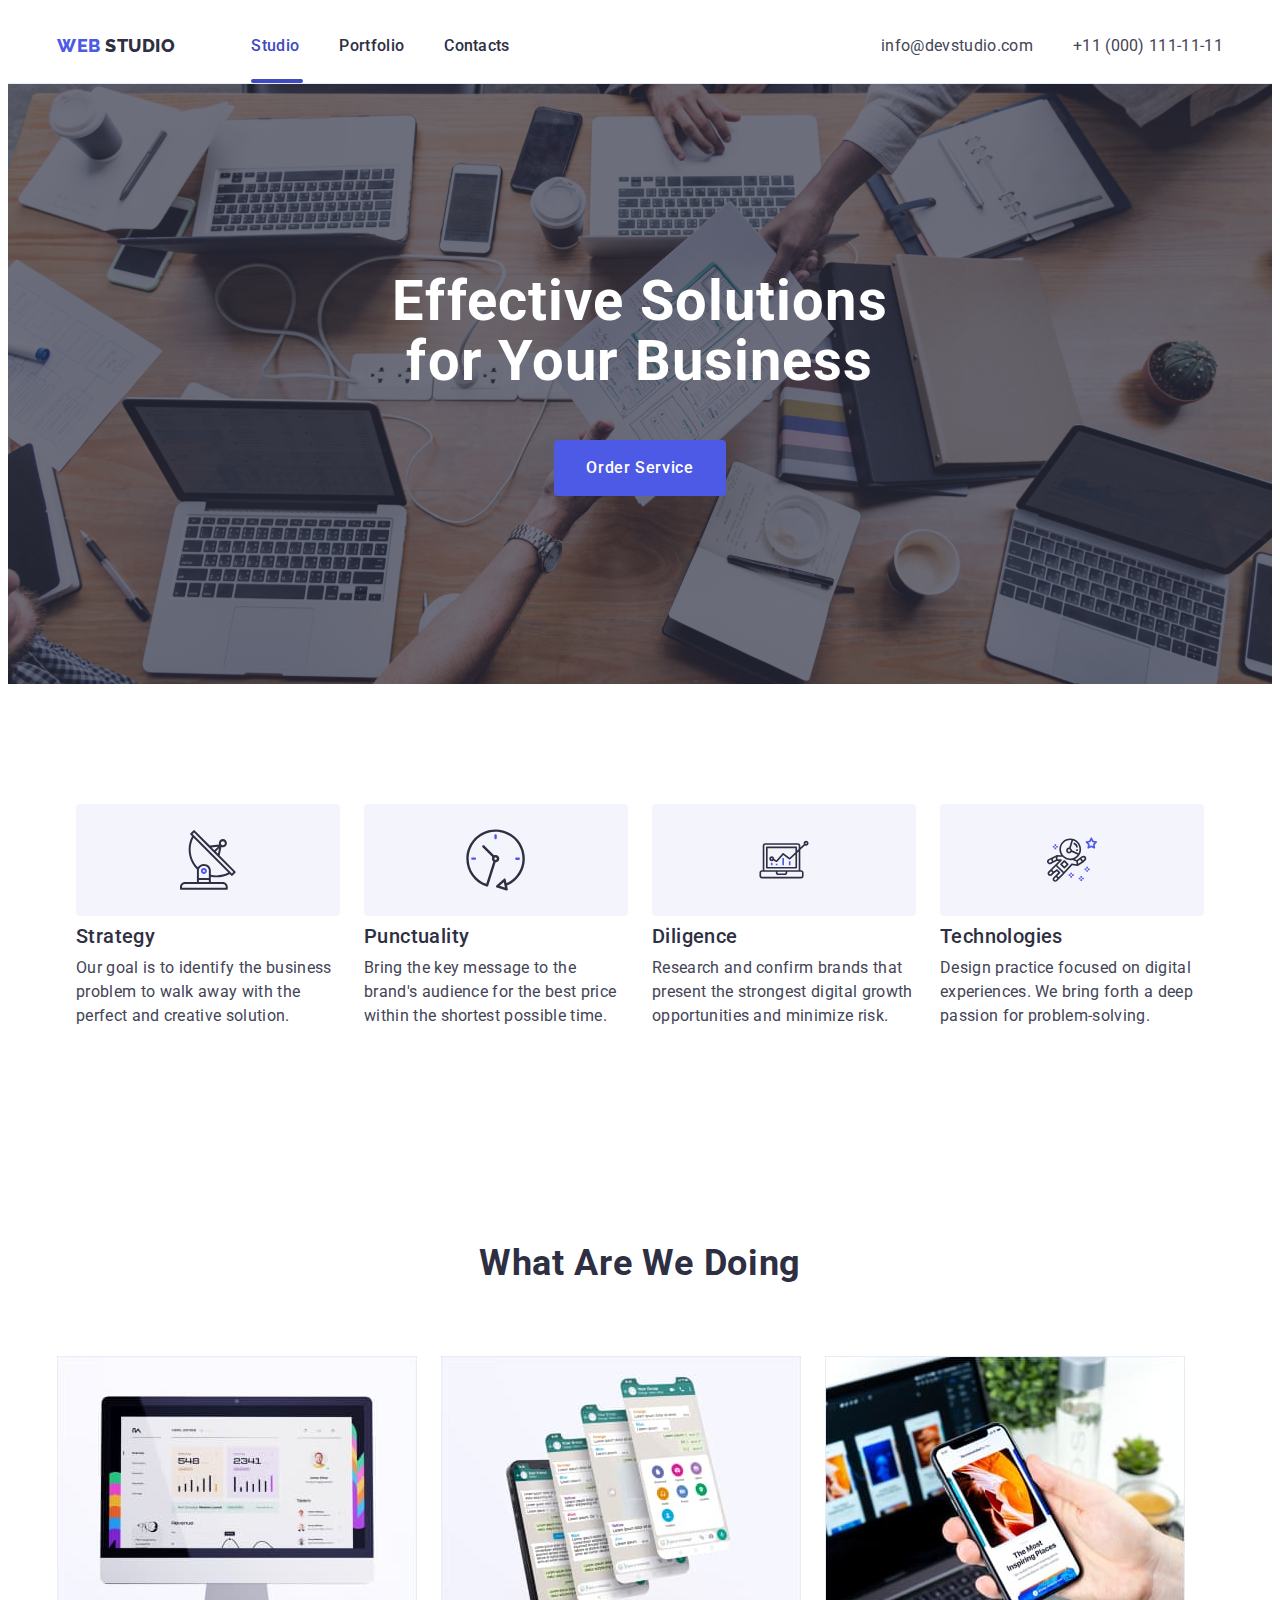
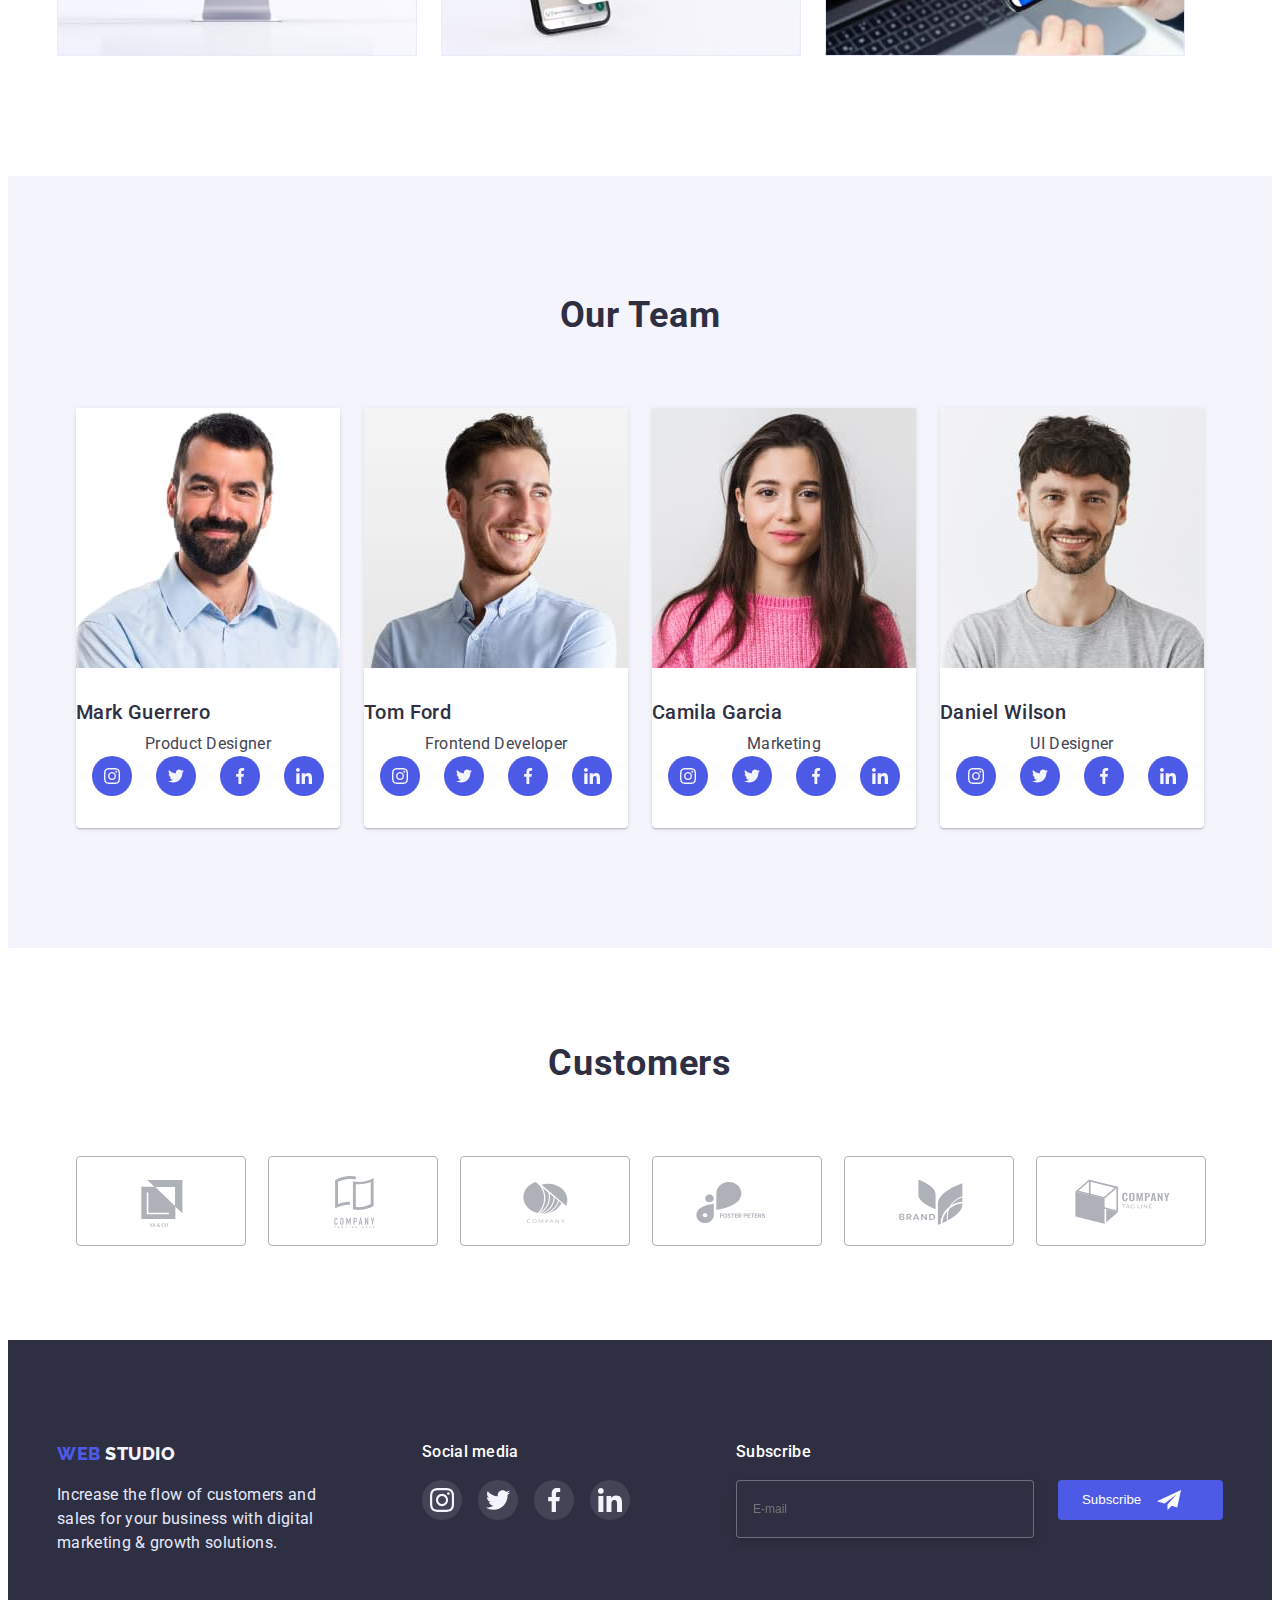
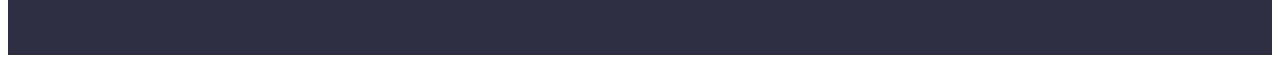
==== index.html @ 19113c0c "tablet paddings done" ====
<!DOCTYPE html>
<html lang="en">
  <head>
    <meta charset="UTF-8" />
    <meta http-equiv="X-UA-Compatible" content="IE=edge" />
    <meta name="viewport" content="width=device-width, initial-scale=1.0" />
    <link
      rel="stylesheet"
      href="https://cdnjs.cloudflare.com/ajax/libs/modern-normalize/1.1.0/modern-normalize.min.css"
      integrity="sha512-wpPYUAdjBVSE4KJnH1VR1HeZfpl1ub8YT/NKx4PuQ5NmX2tKuGu6U/JRp5y+Y8XG2tV+wKQpNHVUX03MfMFn9Q=="
      crossorigin="anonymous"
      referrerpolicy="no-referrer"
    />
    <link rel="stylesheet" href="./css/styles.css" />
    <link rel="preconnect" href="https://fonts.googleapis.com" />
    <link rel="preconnect" href="https://fonts.gstatic.com" crossorigin />
    <link
      href="https://fonts.googleapis.com/css2?family=Raleway:wght@800&family=Roboto:wght@400;500;700;900&display=swap"
      rel="stylesheet"
    />
    <title>Document</title>
  </head>
  <body>
    <!-- -------------------- HEADER---------------------------- -->
    <header class="studio-header">
      <div class="container header-container">
        <nav class="navigation">
          <a
            class="logo link-accent"
            href="./index.html"
            target="_blank"
            rel="noopener noreferrer"
            ><span class="logo-span">Web</span> Studio</a
          >
          <ul class="list navigation-list">
            <li class="nav-list-item">
              <a class="nav-link link-accent current" href="./index.html"
                >Studio</a
              >
            </li>
            <li class="nav-list-item">
              <a class="nav-link link-accent" href="./portfolio.html"
                >Portfolio</a
              >
            </li>
            <li class="nav-list-item">
              <a class="nav-link link-accent" href="">Contacts</a>
            </li>
          </ul>
        </nav>
        <address>
          <ul class="list navigation-list">
            <li>
              <a
                class="nav-contact link-accent"
                href="mailto:info@devstudio.com"
                >info@devstudio.com</a
              >
            </li>
            <li>
              <a class="nav-contact link-accent" href="tel:+110001111111"
                >+11 (000) 111-11-11</a
              >
            </li>
          </ul>
        </address>
      </div>
    </header>
    <!-- HERO -->
    <main>
      <section class="hero-section">
        <div class="hero-wrap">
          <h1 class="hero-title">Effective Solutions for Your Business</h1>
          <button class="btn" type="button" data-modal-open>
            Order Service
          </button>
        </div>
      </section>
      <!-- ABOUT -->
      <section class="about-studio">
        <div class="container">
          <h2 class="visually-hidden">Header</h2>
          <ul class="about-studio-list list">
            <li class="about-item">
              <div class="about-wrap">
                <svg class="antena">
                  <use href="./images/icons.svg#icon-antenna"></use>
                </svg>
              </div>
              <h3 class="header">Strategy</h3>
              <p class="text">
                Our goal is to identify the business problem to walk away with
                the perfect and creative solution.
              </p>
            </li>
            <li class="about-item">
              <div class="about-wrap">
                <svg class="clock">
                  <use href="./images/icons.svg#icon-clock"></use>
                </svg>
              </div>
              <h3 class="header">Punctuality</h3>
              <p class="text">
                Bring the key message to the brand's audience for the best price
                within the shortest possible time.
              </p>
            </li>
            <li class="about-item">
              <div class="about-wrap">
                <svg class="diagram">
                  <use href="./images/icons.svg#icon-diagram"></use>
                </svg>
              </div>
              <h3 class="header">Diligence</h3>
              <p class="text">
                Research and confirm brands that present the strongest digital
                growth opportunities and minimize risk.
              </p>
            </li>
            <li class="about-item">
              <div class="about-wrap">
                <svg class="astronaut">
                  <use href="./images/icons.svg#icon-astronaut"></use>
                </svg>
              </div>
              <h3 class="header">Technologies</h3>
              <p class="text">
                Design practice focused on digital experiences. We bring forth a
                deep passion for problem-solving.
              </p>
            </li>
          </ul>
        </div>
      </section>
      <!-- COMPANY -->
      <section class="company-section">
        <div class="container">
          <h2 class="company-header">What are we doing</h2>
          <ul class="products-list list">
            <li class="products-list-item">
              <img
                src="./images/comp.jpg"
                width="360"
                height="300"
                alt="computer"
              />
            </li>
            <li class="products-list-item">
              <img
                src="./images/phones.jpg"
                width="360"
                height="300"
                alt="phones"
              />
            </li>
            <li class="products-list-item">
              <img
                src="./images/comp_phone.jpg"
                width="360"
                height="300"
                alt="computer_and_phone"
              />
            </li>
          </ul>
        </div>
      </section>
      <!-- TEAM -->
      <section class="team">
        <div class="container">
          <h2 class="company-header">Our Team</h2>
          <ul class="team-list-about list">
            <li class="team-list">
              <img
                src="./images/mark.jpg"
                width="264"
                height="260"
                alt="Product Designer"
              />
              <div class="about">
                <h3 class="header header-about">Mark Guerrero</h3>
                <p class="text">Product Designer</p>
                <ul class="soc-list">
                  <li class="soc-item">
                    <a href="" class="soc-item-link icon-inst">
                      <svg class="soc-item-icon" width="16" height="16">
                        <use href="./images/icons.svg#icon-instagram"></use>
                      </svg>
                    </a>
                  </li>
                  <li class="soc-item">
                    <a href="" class="soc-item-link icon-twitter">
                      <svg class="soc-item-icon" width="16" height="16">
                        <use href="./images/icons.svg#icon-twitter"></use>
                      </svg>
                    </a>
                  </li>
                  <li class="soc-item">
                    <a href="" class="soc-item-link icon-facebook">
                      <svg class="soc-item-icon" width="16" height="16">
                        <use href="./images/icons.svg#icon-facebook"></use>
                      </svg>
                    </a>
                  </li>
                  <li class="soc-item">
                    <a href="" class="soc-item-link icon-linked">
                      <svg class="soc-item-icon" width="16" height="16">
                        <use href="./images/icons.svg#icon-linkedin"></use>
                      </svg>
                    </a>
                  </li>
                </ul>
              </div>
            </li>
            <li class="team-list">
              <img
                src="./images/tom.jpg"
                width="264"
                height="260"
                alt="Frontend Developer"
              />
              <div class="about">
                <h3 class="header header-about">Tom Ford</h3>
                <p class="text text-about">Frontend Developer</p>
                <ul class="soc-list">
                  <li class="soc-item">
                    <a href="" class="soc-item-link icon-inst">
                      <svg class="soc-item-icon" width="16" height="16">
                        <use href="./images/icons.svg#icon-instagram"></use>
                      </svg>
                    </a>
                  </li>
                  <li class="soc-item">
                    <a href="" class="soc-item-link icon-twitter">
                      <svg class="soc-item-icon" width="16" height="16">
                        <use href="./images/icons.svg#icon-twitter"></use>
                      </svg>
                    </a>
                  </li>
                  <li class="soc-item">
                    <a href="" class="soc-item-link icon-facebook">
                      <svg class="soc-item-icon" width="16" height="16">
                        <use href="./images/icons.svg#icon-facebook"></use>
                      </svg>
                    </a>
                  </li>
                  <li class="soc-item">
                    <a href="" class="soc-item-link icon-linked">
                      <svg class="soc-item-icon" width="16" height="16">
                        <use href="./images/icons.svg#icon-linkedin"></use>
                      </svg>
                    </a>
                  </li>
                </ul>
              </div>
            </li>
            <li class="team-list">
              <img
                src="./images/camila.jpg"
                width="264"
                height="260"
                alt="Marketing"
              />
              <div class="about">
                <h3 class="header header-about">Camila Garcia</h3>
                <p class="text">Marketing</p>
                <ul class="soc-list">
                  <li class="soc-item">
                    <a href="" class="soc-item-link icon-inst">
                      <svg class="soc-item-icon" width="16" height="16">
                        <use href="./images/icons.svg#icon-instagram"></use>
                      </svg>
                    </a>
                  </li>
                  <li class="soc-item">
                    <a href="" class="soc-item-link icon-twitter">
                      <svg class="soc-item-icon" width="16" height="16">
                        <use href="./images/icons.svg#icon-twitter"></use>
                      </svg>
                    </a>
                  </li>
                  <li class="soc-item">
                    <a href="" class="soc-item-link icon-facebook">
                      <svg class="soc-item-icon" width="16" height="16">
                        <use href="./images/icons.svg#icon-facebook"></use>
                      </svg>
                    </a>
                  </li>
                  <li class="soc-item">
                    <a href="" class="soc-item-link icon-linked">
                      <svg class="soc-item-icon" width="16" height="16">
                        <use href="./images/icons.svg#icon-linkedin"></use>
                      </svg>
                    </a>
                  </li>
                </ul>
              </div>
            </li>
            <li class="team-list">
              <img
                src="./images/daniel.jpg"
                width="264"
                height="260"
                alt="UI Designer"
              />
              <div class="about">
                <h3 class="header header-about">Daniel Wilson</h3>
                <p class="text">UI Designer</p>
                <ul class="soc-list">
                  <li class="soc-item">
                    <a href="" class="soc-item-link icon-inst">
                      <svg class="soc-item-icon" width="16" height="16">
                        <use href="./images/icons.svg#icon-instagram"></use>
                      </svg>
                    </a>
                  </li>
                  <li class="soc-item">
                    <a href="" class="soc-item-link icon-twitter">
                      <svg class="soc-item-icon" width="16" height="16">
                        <use href="./images/icons.svg#icon-twitter"></use>
                      </svg>
                    </a>
                  </li>
                  <li class="soc-item">
                    <a href="" class="soc-item-link icon-facebook">
                      <svg class="soc-item-icon" width="16" height="16">
                        <use href="./images/icons.svg#icon-facebook"></use>
                      </svg>
                    </a>
                  </li>
                  <li class="soc-item">
                    <a href="" class="soc-item-link icon-linked">
                      <svg class="soc-item-icon" width="16" height="16">
                        <use href="./images/icons.svg#icon-linkedin"></use>
                      </svg>
                    </a>
                  </li>
                </ul>
              </div>
            </li>
          </ul>
        </div>
      </section>
      <!-- CUSTOMERS -->
      <section class="customers">
        <div class="container">
          <h2 class="customers-title">Customers</h2>
          <ul class="customers-list">
            <li class="customers-item">
              <a href="" class="customers-link"
                ><svg class="customers-icon" width="104" height="56">
                  <use href="./images/icons.svg#icon-Logo"></use></svg
              ></a>
            </li>
            <li class="customers-item">
              <a href="" class="customers-link"
                ><svg class="customers-icon" width="104" height="56">
                  <use href="./images/icons.svg#icon-Logo-1"></use></svg
              ></a>
            </li>
            <li class="customers-item">
              <a href="" class="customers-link"
                ><svg class="customers-icon" width="104" height="56">
                  <use href="./images/icons.svg#icon-Logo-2"></use></svg
              ></a>
            </li>
            <li class="customers-item">
              <a href="" class="customers-link"
                ><svg class="customers-icon" width="104" height="56">
                  <use href="./images/icons.svg#icon-Logo-3"></use></svg
              ></a>
            </li>
            <li class="customers-item">
              <a href="" class="customers-link"
                ><svg class="customers-icon" width="104" height="56">
                  <use href="./images/icons.svg#icon-Logo-4"></use></svg
              ></a>
            </li>
            <li class="customers-item">
              <a href="" class="customers-link"
                ><svg class="customers-icon" width="104" height="56">
                  <use href="./images/icons.svg#icon-Logo-5"></use></svg
              ></a>
            </li>
          </ul>
        </div>
      </section>
    </main>
    <!-- FOOTER -->
    <footer class="studio-footer">
      <div class="container">
        <div class="wrap">
          <div class="left-footrer">
            <a
              class="logo-footer link-accent"
              href="./index.html"
              target="_blank"
              rel="noopener noreferrer"
              ><span class="logo-span">Web</span> Studio</a
            >
            <p class="footer-text">
              Increase the flow of customers and <br />
              sales for your business with digital<br />
              marketing & growth solutions.
            </p>
          </div>
          <div class="rigrh-footer">
            <p class="social-text">Social media</p>
            <ul class="footer-soc-list">
              <li class="footer-soc-item">
                <a href="" class="soc-link"
                  ><svg class="soc-icon" width="24" height="24">
                    <use href="./images/icons.svg#icon-instagram"></use></svg
                ></a>
              </li>
              <li class="footer-soc-item">
                <a href="" class="soc-link"
                  ><svg class="soc-icon" width="24" height="24">
                    <use href="./images/icons.svg#icon-twitter"></use></svg
                ></a>
              </li>
              <li class="footer-soc-item">
                <a href="" class="soc-link"
                  ><svg class="soc-icon" width="24" height="24">
                    <use href="./images/icons.svg#icon-facebook"></use></svg
                ></a>
              </li>
              <li class="footer-soc-item">
                <a href="" class="soc-link"
                  ><svg class="soc-icon" width="24" height="24">
                    <use href="./images/icons.svg#icon-linkedin"></use></svg
                ></a>
              </li>
            </ul>
          </div>
          <div class="form-footer">
            <form class="footer-form" for="email">
              <p class="footer-form-text">Subscribe</p>
              <div class="form-wrap">
                <input
                  class="footer-form-input"
                  type="email"
                  name="email"
                  id="email"
                  placeholder="E-mail"
                />
                <button class="footer-form-btn" type="submit">Subscribe</button>
              </div>
            </form>
          </div>
        </div>
      </div>
    </footer>
    <div class="backdrop is-hidden" data-modal>
      <div class="modal">
        <button type="button" class="modal-btn" data-modal-close>
          <svg class="modal-icon" width="8" height="8">
            <use href="./images/icons.svg#icon-close-black"></use>
          </svg>
        </button>
        <p class="modal-form-text">
          Leave your contacts and we will call you back
        </p>
        <form class="modal-form" for="">
          <div class="modal-wrapper">
            <label class="label" for="name">Name</label>
            <div class="modal-form-wrap">
              <input class="modal-input" type="text" name="name" id="name" />
              <svg class="modal-form-icon" width="18" height="18">
                <use href="./images/icons.svg#icon-person"></use>
              </svg>
            </div>
          </div>
          <div class="modal-wrapper">
            <label class="label" for="telephone">Phone</label>
            <div class="modal-form-wrap">
              <input
                class="modal-input"
                type="tel"
                name="telephone"
                id="telephone"
              />
              <svg class="modal-form-icon" width="18" height="24">
                <use href="./images/icons.svg#icon-phone"></use>
              </svg>
            </div>
          </div>
          <div class="modal-wrapper">
            <label class="label" for="mail">Email</label>
            <div class="modal-form-wrap">
              <input class="modal-input" type="email" name="mail" id="mail" />
              <svg class="modal-form-icon" width="18" height="24">
                <use href="./images/icons.svg#icon-Mail"></use>
              </svg>
            </div>
          </div>
          <div class="modal-form-wrap">
            <label class="label" for="comment">Comment</label>
            <textarea
              class="modal-form-textarea"
              name="comment"
              id="comment"
              placeholder="Text input"
            ></textarea>
          </div>
          <div class="policy-input">
            <input
              class="modal-checkbox is-hidden"
              type="checkbox"
              name="checkbox"
              id="checkbox"
              value="true"
            />
            <label class="label" for="checkbox">
              <span>
                <svg class="check-icon" width="10" height="8">
                  <use href="./images/icons.svg#icon-Checked"></use>
                </svg>
              </span>
              I accept the terms and conditions of the&nbsp;
              <a class="policy-link link-accent" href=""> Privacy Policy</a>
            </label>
          </div>
          <button type="submit" class="modal-btn-send">Send</button>
        </form>
      </div>
    </div>
    <script src="./js/modal.js"></script>
  </body>
</html>
---- css/styles.css ----
:root {
  --bgColor: #4d5ae5;
  --mainColor: #2e2f42;
  --textColor: #434455;
  --white: #ffffff;
  --accent: #404bbf;
  --secondary: #f4f4fd;
  --footerText: #e7e9fc;
}
body {
  font-family: 'Roboto';
  font-weight: 400;
  font-size: 16px;
  line-height: 1.33;
  letter-spacing: 0.02em;
  color: var(--textColor);
}
.is-hidden {
  visibility: hidden;
  opacity: 0;
  pointer-events: none;
}
a {
  text-decoration: none;
}
ul,
button {
  margin: 0;
  padding: 0;
}
input {
  padding: 0;
}

h1,
h2,
h3,
h4,
h5,
h6,
p {
  margin: 0;
}
img {
  display: block;
}
li {
  list-style: none;
}

.visually-hidden {
  position: absolute;
  white-space: nowrap;
  width: 1px;
  height: 1px;
  overflow: hidden;
  border: 0;
  padding: 0;
  clip: rect(0 0 0 0);
  clip-path: inset(50%);
  margin: -1px;
}
.header {
  font-weight: 700;
  font-size: 36px;
  line-height: 1.11;
  letter-spacing: 0.02em;
  color: var(--mainColor);
  padding-bottom: 8px;
  text-align: center;
}

/* .link-wrap {
  display: inline-block;
} */

/*-------------------- Index.HTML ------------------------- */
/* -------------------- HEADER---------------------------- */
.studio-header {
  border-bottom: 1px solid #e7e9fc;
}
/* .container {
  width: 1166px;
  margin: 0 auto;
  padding: 0 15px;
} */

.container {
  max-width: 428px;
  padding-left: 16px;
  padding-right: 16px;
  margin-left: auto;
  margin-right: auto;
}

@media screen and (min-width: 768px) {
  .container {
    max-width: 768px;
  }
}

@media screen and (min-width: 1200px) {
  .container {
    max-width: 1166px;
    padding-left: 15px;
    padding-right: 15px;
  }
}

.header-container {
  display: flex;
  justify-content: space-between;
  align-items: center;
}
.navigation {
  display: flex;
  justify-content: space-between;
  padding: 24px 0 24px 0;
  align-items: center;
}
.logo {
  font-family: 'Raleway';
  font-weight: 800;
  font-size: 18px;
  line-height: 1.5;
  letter-spacing: 0.03em;
  text-transform: uppercase;
  color: var(--mainColor);
  margin-right: 76px;
}
.link-accent {
  transition: color 250ms cubic-bezier(0.4, 0, 0.2, 1);
}
.link-accent:hover,
.link-accent:focus {
  color: var(--accent);
}
.logo-span {
  font-family: 'Raleway';
  font-weight: 800;
  font-size: 18px;
  line-height: 1.5;
  letter-spacing: 0.03em;
  text-transform: uppercase;
  color: var(--bgColor);
}
.navigation-list {
  display: flex;
  gap: 40px;
}
.nav-list-item {
  position: relative;
}
.nav-link.current::after {
  content: '';
  position: absolute;
  width: 100%;
  top: 190%;
  left: 0;
  border: 2px solid var(--accent);
  border-radius: 2px;
}
.nav-link {
  font-weight: 500;
  font-size: 16px;
  line-height: 1.5;
  letter-spacing: 0.02em;
  color: var(--mainColor);
}
.current {
  color: var(--accent);
}
.nav-contact {
  font-style: normal;
  font-size: 16px;
  line-height: 1.5;
  text-decoration: none;
  letter-spacing: 0.02em;
  padding: 24px 0 24px 0;
  color: var(--textColor);
}
/* ----------------------------------HERO------------------- */
.hero-section {
  padding: 188px 0;
  background-image: url(../images/Dark-bg.png),
    url(../images/people-office1.jpg);
  background-repeat: no-repeat;
  background-size: 1440px 600px;
  background-position: center;
}
.hero-wrap {
  text-align: center;
}
.hero-title {
  width: 496px;
  font-size: 56px;
  line-height: 1.07;
  text-align: center;
  margin: 0 auto;
  letter-spacing: 0.02em;
  color: var(--white);
}

.btn {
  margin-top: 48px;
  padding: 16px 32px;
  font-family: 'Roboto';
  font-family: inherit;
  font-weight: 500;
  font-size: 16px;
  line-height: 1.5;
  letter-spacing: 0.04em;
  color: var(--white);
  background: var(--bgColor);
  border: 0px;
  border-radius: 4px;
  transition: background-color 250ms cubic-bezier(0.4, 0, 0.2, 1);
}

.btn:hover {
  color: var(--white);
  background-color: var(--accent);
  cursor: pointer;
}
/* ----------------------------------ABOUT STUDIO */
.about-studio {
  padding-top: 96px;
}

.about-studio-list {
  display: flex;
  justify-content: center;
  flex-wrap: wrap;
  row-gap: 72px;
  padding-bottom: 96px;
}
.about-item {
  width: 396px;
}
.about-wrap {
  display: flex;
  justify-content: center;
  align-items: center;
  width: 264px;
  height: 112px;
  background-color: var(--secondary);
  margin-bottom: 8px;
  border-radius: 4px;
  display: none;
}

.text {
  font-weight: 500;
  line-height: 1.5;
  letter-spacing: 0.02em;
  color: var(--textColor);
}
.antena {
  height: 64px;
  width: 59.717105865478516px;
}
.clock {
  height: 63.99992370605469px;
  width: 61.21834182739258px;
}
.diagram {
  height: 49.0855827331543px;
  width: 64.00010681152344px;
}
.astronaut {
  height: 55.46323013305664px;
  width: 50.1336555480957px;
  left: 0px;
  top: 4.779327392578125px;
  border-radius: 0px;
}
@media screen and (min-width: 768px) {
  .about-item {
    width: 356px;
  }
  .header {
    font-weight: 700;
    font-size: 36px;
    line-height: 1.11;
    letter-spacing: 0.02em;
    color: var(--mainColor);
    padding-bottom: 8px;
    text-align: left;
  }
  .about-studio-list {
    display: flex;
    justify-content: center;
    flex-wrap: wrap;
    row-gap: 72px;
    column-gap: 24px;
    padding-bottom: 96px;
  }
}

@media screen and (min-width: 1200px) {
  .about-studio {
    padding-top: 120px;
  }
  .about-item {
    width: 264px;
  }
  .about-wrap {
    display: flex;
    justify-content: center;
    align-items: center;
    width: 264px;
    height: 112px;
    background-color: var(--secondary);
    margin-bottom: 8px;
    border-radius: 4px;
  }
  .about-studio-list {
    display: flex;
    flex-wrap: wrap;
    gap: 24px;
  }
  .text {
    font-weight: 400;
    line-height: 1.5;
    letter-spacing: 0.02em;
    color: var(--textColor);
  }
  .header {
    font-weight: 500;
    font-size: 20px;
    line-height: 1.2;
    letter-spacing: 0.02em;
    color: var(--mainColor);
    padding-bottom: 8px;
  }
}
/* ------------------------------------COMPANY --------------------------- */
@media screen and (max-width: 1199px) {
  .company-section {
    display: none;
  }
}

@media screen and (min-width: 1200px) {
  .company-section {
    padding: 120px 0;
  }
  .products-list {
    display: flex;
    gap: 24px;
  }
  .company-header {
    font-size: 36px;
    line-height: 1.11;
    letter-spacing: 0.02em;
    text-transform: capitalize;
    text-align: center;
    margin-bottom: 72px;
    color: var(--mainColor);
  }
}

/* ------------------------------------TEAM-------------------------------- */
.company-header {
  font-size: 36px;
  line-height: 1.11;
  letter-spacing: 0.02em;
  text-transform: capitalize;
  text-align: center;
  margin-bottom: 72px;
  color: var(--mainColor);
}
.team {
  background-color: var(--secondary);
  padding: 96px 0;
}
.team-list-about {
  display: flex;
  flex-wrap: wrap;
  justify-content: center;
  row-gap: 72px;
}
.team-list {
  text-align: center;
  background-color: var(--white);
  background: #ffffff;
  box-shadow: 0px 1px 6px rgba(46, 47, 66, 0.08),
    0px 1px 1px rgba(46, 47, 66, 0.16), 0px 2px 1px rgba(46, 47, 66, 0.08);
  border-radius: 0px 0px 4px 4px;
}
.about {
  padding: 32px 0;
}
.header-about {
  padding-bottom: 8px;
}
.soc-list {
  display: flex;
  justify-content: center;
  gap: 24px;
}
.soc-item {
  width: 40px;
  height: 40px;
}
.soc-item-link {
  width: 100%;
  height: 100%;
  border-radius: 50%;
  display: flex;
  justify-content: center;
  align-items: center;
  background-color: var(--bgColor);
  transition: background-color 250ms cubic-bezier(0.4, 0, 0.2, 1);
}
.soc-item-link:hover,
.soc-item-link:focus {
  background-color: var(--accent);
}
@media screen and (min-width: 768px) {
  .team-list-about {
    display: flex;
    flex-wrap: wrap;
    justify-content: center;
    row-gap: 64px;
    column-gap: 24px;
  }
  .team {
    background-color: var(--secondary);
    padding: 96px 0;
  }
}
@media screen and (min-width: 1200px) {
  .team {
    background-color: var(--secondary);
    padding: 120px 0;
  }
  .team-list-about {
    display: flex;
    flex-wrap: wrap;
    gap: 24px;
  }
  .team-list {
    text-align: center;
    background-color: var(--white);
    background: #ffffff;
    box-shadow: 0px 1px 6px rgba(46, 47, 66, 0.08),
      0px 1px 1px rgba(46, 47, 66, 0.16), 0px 2px 1px rgba(46, 47, 66, 0.08);
    border-radius: 0px 0px 4px 4px;
  }
  .about {
    padding: 32px 0;
  }
  .header-about {
    padding-bottom: 8px;
  }
  .soc-list {
    display: flex;
    justify-content: center;
    gap: 24px;
  }
  .soc-item {
    width: 40px;
    height: 40px;
  }
}
/*---------------------------------- CUSTOMERS LOGO------------------------------- */
.customers {
  padding: 96px 0 96px 0;
}
.customers-title {
  text-align: center;
  margin-bottom: 72px;

  font-weight: 700;
  font-size: 36px;
  line-height: 1.11;

  letter-spacing: 0.02em;
  text-transform: capitalize;
  color: var(--mainColor);
}
.customers-list {
  display: flex;
  justify-content: center;
  row-gap: 72px;
  column-gap: 16px;
  flex-wrap: wrap;
}
.customers-item {
  width: 190px;
  height: 88px;
}
.customers-link {
  width: 100%;
  height: 100%;
  border: 1px solid #afb1b8;
  border-radius: 4px;
  display: flex;
  align-items: center;
  justify-content: center;
  color: #afb1b8;
  transition: 250ms cubic-bezier(0.4, 0, 0.2, 1);
}
.customers-link:is(:hover, :focus) {
  border-color: var(--accent);
  color: var(--accent);
}
.customers-icon {
  fill: currentColor;
}
@media screen and (min-width: 768px) {
  .customers-list {
    display: flex;
    justify-content: center;
    row-gap: 72px;
    column-gap: 24px;
    flex-wrap: wrap;
  }
  .customers-item {
    width: 168px;
    height: 88px;
  }
}
@media screen and (min-width: 1200px) {
  .customers-list {
    display: flex;
    justify-content: center;
    gap: 24px;
  }
}
/* ------------------------------------- FOOTER----------------------------------------- */
.studio-footer {
  background: var(--mainColor);
  padding-top: 100px;
  padding-bottom: 100px;
}
.wrap {
  display: flex;
  justify-content: space-between;
}

.logo-footer {
  font-family: 'Raleway';
  font-weight: 800;
  font-size: 18px;
  line-height: 1.16;
  letter-spacing: 0.03em;
  text-transform: uppercase;
  color: var(--secondary);
}
.footer-text {
  line-height: 24px;
  letter-spacing: 0.02em;
  color: var(--footerText);
  margin-top: 16px;
}
.social-text {
  font-weight: 500;
  font-size: 16px;
  line-height: 1.5;

  letter-spacing: 0.02em;

  color: #ffffff;
  margin-bottom: 16px;
}
.footer-soc-list {
  display: flex;
  gap: 16px;
}
.footer-soc-item {
  width: 40px;
  height: 40px;
}
.soc-link {
  width: 100%;
  height: 100%;
  display: flex;
  justify-content: center;
  align-items: center;
  background-color: rgba(255, 255, 255, 0.1);
  border-radius: 50%;
  transition: background-color 250ms cubic-bezier(0.4, 0, 0.2, 1);
}
.soc-link:hover,
.soc-link:focus {
  background-color: #31d0aa;
}
.footer-form-text {
  color: var(--white);
  font-weight: 500;
  font-size: 16px;
  line-height: 1.5;

  letter-spacing: 0.02em;

  color: #ffffff;
  margin-bottom: 16px;
}
.form-wrap {
  display: flex;
  gap: 24px;
}
.footer-form-input {
  font-size: 12px;
  border: 1px solid rgba(255, 255, 255, 0.3);
  filter: drop-shadow(0px 4px 4px rgba(0, 0, 0, 0.15));
  background: #2e2f42;
  border-radius: 4px;
  height: 40px;
  width: 264px;
  border-radius: 4px;
  padding: 8px 16px;
  color: rgba(255, 255, 255, 0.6);
}
.footer-form-btn {
  display: inline-flex;
  align-items: center;
  width: 165px;
  height: 40px;
  background-color: var(--bgColor);
  color: var(--white);
  border-radius: 4px;
  border: none;
  padding: 8px 24px;
  transition: background-color 250ms cubic-bezier(0.4, 0, 0.2, 1);
}
.footer-form-btn:hover,
.footer-form-btn:focus {
  background-color: var(--accent);
  cursor: pointer;
}
.footer-form-btn::after {
  margin-left: 16px;
  content: '';
  width: 24px;
  height: 24px;

  background-image: url(../images/plane.svg);
  background-repeat: no-repeat;
  background-size: contain;
  background-position: center;
}
/* --------------------------------------BACKDROP-------------------------------------------*/
.backdrop {
  position: fixed;
  top: 0;
  width: 100%;
  height: 100%;
  background-color: rgba(46, 47, 66, 0.4);
  transition: opacity 300ms linear, visibility 300ms linear;
}
.backdrop.is-hidden .modal {
  transform: translate(-50%, -50%) scale(0);
}
.modal {
  position: absolute;
  width: 408px;
  min-height: 576px;
  background-color: #fcfcfc;
  box-shadow: 0px 1px 1px rgba(0, 0, 0, 0.14), 0px 1px 3px rgba(0, 0, 0, 0.12),
    0px 2px 1px rgba(0, 0, 0, 0.2);
  border-radius: 4px;
  top: 50%;
  left: 50%;

  padding: 24px;
  transition: transform 300ms linear;

  transform: translate(-50%, -50%) scale(1);
}
.modal-btn {
  display: flex;
  justify-content: center;
  align-items: center;
  width: 24px;
  height: 24px;
  background: #e7e9fc;
  border: 1px solid rgba(0, 0, 0, 0.1);
  border-radius: 50%;
  margin-left: auto;
  transition: background-color 250ms cubic-bezier(0.4, 0, 0.2, 1);
}
.modal-btn:hover,
.modal-btn:focus {
  background-color: var(--accent);
  cursor: pointer;
  fill: var(--white);
}
.modal-form-text {
  font-weight: 500;
  font-size: 16px;
  line-height: 1.5;
  text-align: center;
  letter-spacing: 0.02em;
  color: #2e2f42;
  padding: 8px;
}

.modal-wrapper {
  margin-bottom: 8px;
}
.label {
  font-size: 12px;
  line-height: 1.16;
  letter-spacing: 0.04em;
  padding-bottom: 4px;

  display: flex;
  align-items: center;
  position: relative;
}
.label span {
  width: 16px;
  height: 16px;
  border: 1.25px solid #2e2f42;
  border-radius: 2px;
  margin-right: 8px;
  display: flex;
  align-items: center;
  justify-content: center;
  fill: transparent;
}
.modal-form-wrap {
  display: flex;
  flex-direction: column;
  position: relative;
}
.modal-input {
  width: 360px;
  height: 40px;
  padding-left: 35px;
  border-radius: 4px;
  outline: none;
  border: 1px solid rgba(33, 33, 33, 0.2);
  background-color: #fcfcfc;
}
.modal-input:focus {
  border-color: var(--bgColor);
}
.modal-input:focus + .modal-form-icon {
  fill: var(--bgColor);
}
.modal-form-icon {
  position: absolute;
  left: 5%;
  top: 50%;
  transform: translateY(-50%);
}
.modal-form-textarea {
  width: 360px;
  height: 120px;
  font-size: 12px;
  line-height: 1.16;
  padding: 8px 16px;
  outline: none;
  letter-spacing: 0.04em;
  resize: none;
  color: rgba(117, 117, 117, 0.5);
  border: 1px solid rgba(33, 33, 33, 0.2);
}
.modal-form-textarea:focus {
  border-color: var(--bgColor);
}
.policy-input {
  margin-bottom: 24px;
}
.modal-checkbox {
  margin-right: 8px;
}
.modal-checkbox:checked + .label span {
  background-color: var(--bgColor);
  border: none;
  fill: #ffffff;
}

.policy-link {
  text-decoration: underline;
  color: var(--bgColor);
  display: inline-block;
}
.modal-btn-send {
  display: block;
  margin: auto;
  width: 169px;
  height: 56px;
  background-color: var(--bgColor);
  box-shadow: 0px 4px 4px rgba(0, 0, 0, 0.15);
  border-radius: 4px;
  border: none;
  color: var(--white);
  transition: background-color 250ms cubic-bezier(0.4, 0, 0.2, 1);
}
.modal-btn-send:hover,
.modal-btn-send:focus {
  background-color: var(--accent);
  cursor: pointer;
}
/* ---------------------- PORTFOLIO.HTML-------------------------- */
.main-portfolio {
  padding-top: 96px;
}
.btn-list {
  display: flex;
  justify-content: center;
  gap: 24px;

  margin-bottom: 72px;
}
.btn-filter {
  font-family: 'Roboto';
  font-family: inherit;
  font-weight: 500;
  font-size: 16px;
  line-height: 1.5;
  letter-spacing: 0.04em;
  color: var(--bgColor);
  background: var(--secondary);
  cursor: pointer;
  padding: 12px 24px;
  border: 0px;
  border-radius: 4px;
  transition: background-color 250ms cubic-bezier(0.4, 0, 0.2, 1),
    color 250ms cubic-bezier(0.4, 0, 0.2, 1),
    box-shadow 250ms cubic-bezier(0.4, 0, 0.2, 1);
}
.btn-filter:hover,
.btn-filter:focus {
  color: var(--white);
  background-color: var(--bgColor);
  box-shadow: 0px 3px 1px rgba(0, 0, 0, 0.1), 0px 2px 1px rgba(0, 0, 0, 0.08),
    0px 2px 2px rgba(0, 0, 0, 0.12);
  border-radius: 4px;
}
.samples {
  display: flex;
  flex-wrap: wrap;
  column-gap: 24px;
  row-gap: 48px;
  padding-bottom: 120px;
}
.sample-item {
  border: 1px solid #e7e9fc;
  transition: box-shadow 250ms cubic-bezier(0.4, 0, 0.2, 1);
}
.sample-item:hover,
.sample-item:focus {
  border: 1px solid #f4f4fd;
  box-shadow: 0px 1px 6px rgba(46, 47, 66, 0.08),
    0px 1px 1px rgba(46, 47, 66, 0.16), 0px 2px 1px rgba(46, 47, 66, 0.08);
}
.sample-wrap {
  position: relative;
  overflow: hidden;
}
.sample-text {
  position: absolute;
  top: 0;
  left: 0;
  color: var(--secondary);
  line-height: 1.5;
  letter-spacing: 0.02em;
  background-color: var(--bgColor);
  height: 100%;
  padding: 40px 32px;
  transform: translateY(100%);
  transition: 250ms cubic-bezier(0.4, 0, 0.2, 1);
}
.sample-item:hover .sample-text {
  transform: translateY(0);
}
.wrapper {
  padding: 32px 0 32px 16px;
}
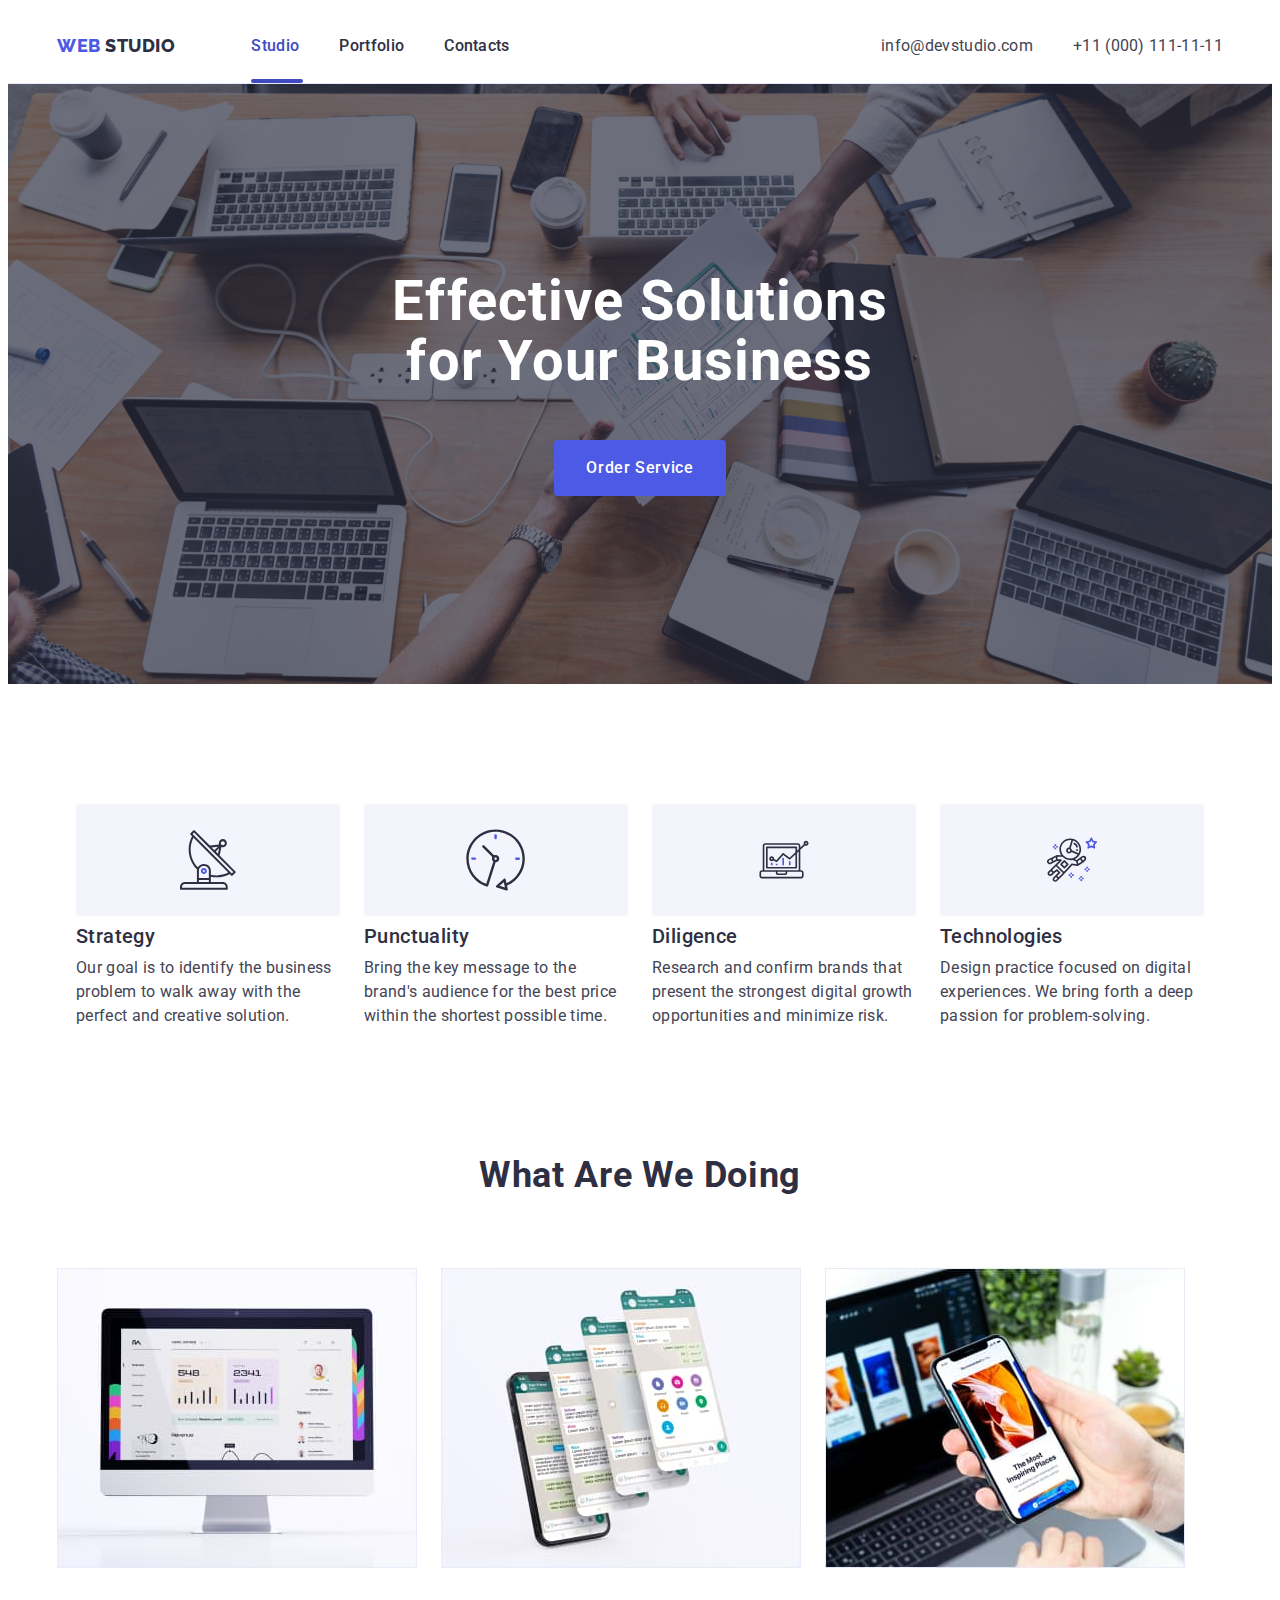
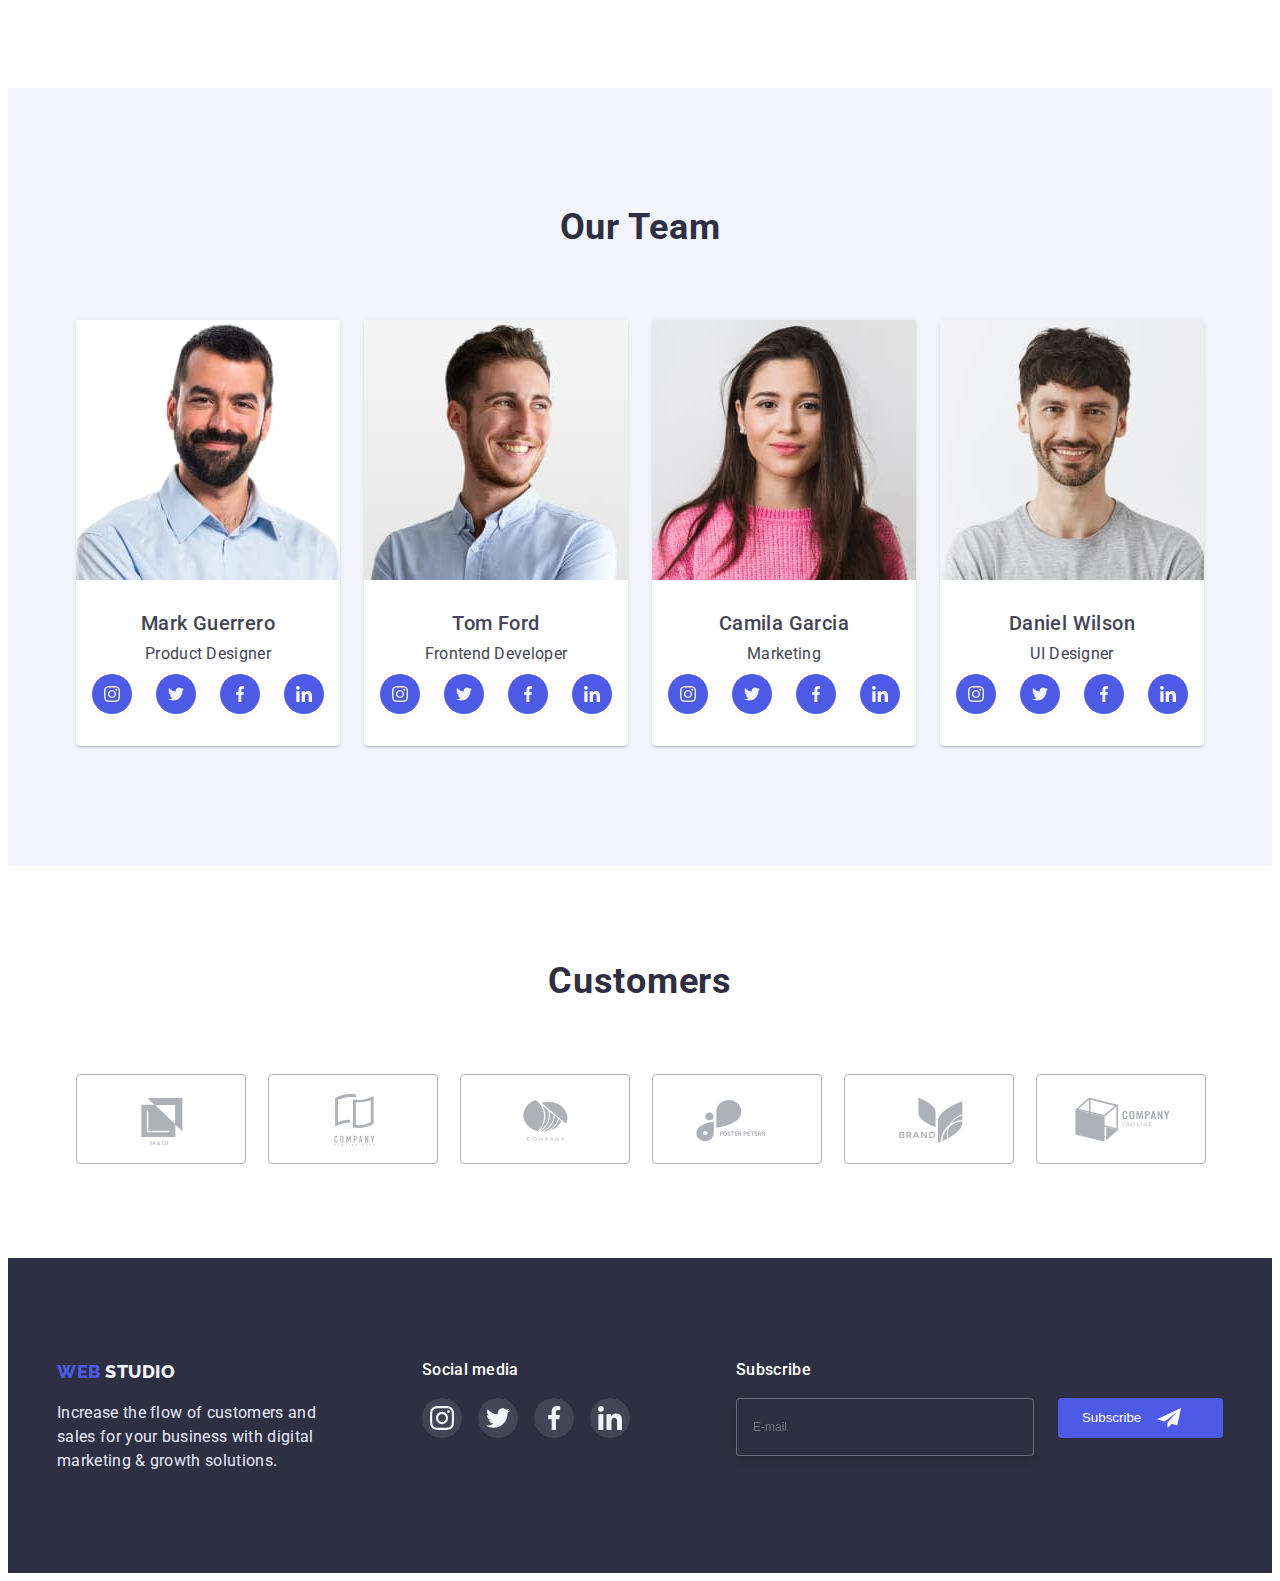
==== commit 20043d43: "headers and texts are done" ====
--- a/index.html
+++ b/index.html
@@ -87,7 +87,7 @@
                   <use href="./images/icons.svg#icon-antenna"></use>
                 </svg>
               </div>
-              <h3 class="header">Strategy</h3>
+              <h3 class="header-about-studio">Strategy</h3>
               <p class="text">
                 Our goal is to identify the business problem to walk away with
                 the perfect and creative solution.
@@ -99,7 +99,7 @@
                   <use href="./images/icons.svg#icon-clock"></use>
                 </svg>
               </div>
-              <h3 class="header">Punctuality</h3>
+              <h3 class="header-about-studio">Punctuality</h3>
               <p class="text">
                 Bring the key message to the brand's audience for the best price
                 within the shortest possible time.
@@ -111,7 +111,7 @@
                   <use href="./images/icons.svg#icon-diagram"></use>
                 </svg>
               </div>
-              <h3 class="header">Diligence</h3>
+              <h3 class="header-about-studio">Diligence</h3>
               <p class="text">
                 Research and confirm brands that present the strongest digital
                 growth opportunities and minimize risk.
@@ -123,7 +123,7 @@
                   <use href="./images/icons.svg#icon-astronaut"></use>
                 </svg>
               </div>
-              <h3 class="header">Technologies</h3>
+              <h3 class="header-about-studio">Technologies</h3>
               <p class="text">
                 Design practice focused on digital experiences. We bring forth a
                 deep passion for problem-solving.
@@ -177,7 +177,7 @@
                 alt="Product Designer"
               />
               <div class="about">
-                <h3 class="header header-about">Mark Guerrero</h3>
+                <h3 class="header-about">Mark Guerrero</h3>
                 <p class="text">Product Designer</p>
                 <ul class="soc-list">
                   <li class="soc-item">
@@ -219,7 +219,7 @@
                 alt="Frontend Developer"
               />
               <div class="about">
-                <h3 class="header header-about">Tom Ford</h3>
+                <h3 class="header-about">Tom Ford</h3>
                 <p class="text text-about">Frontend Developer</p>
                 <ul class="soc-list">
                   <li class="soc-item">
@@ -261,7 +261,7 @@
                 alt="Marketing"
               />
               <div class="about">
-                <h3 class="header header-about">Camila Garcia</h3>
+                <h3 class="header-about">Camila Garcia</h3>
                 <p class="text">Marketing</p>
                 <ul class="soc-list">
                   <li class="soc-item">
@@ -303,7 +303,7 @@
                 alt="UI Designer"
               />
               <div class="about">
-                <h3 class="header header-about">Daniel Wilson</h3>
+                <h3 class="header-about">Daniel Wilson</h3>
                 <p class="text">UI Designer</p>
                 <ul class="soc-list">
                   <li class="soc-item">
--- a/css/styles.css
+++ b/css/styles.css
@@ -60,7 +60,7 @@
   clip-path: inset(50%);
   margin: -1px;
 }
-.header {
+.header-about-studio {
   font-weight: 700;
   font-size: 36px;
   line-height: 1.11;
@@ -224,7 +224,7 @@
 }
 /* ----------------------------------ABOUT STUDIO */
 .about-studio {
-  padding-top: 96px;
+  padding: 96px 0;
 }
 
 .about-studio-list {
@@ -232,7 +232,7 @@
   justify-content: center;
   flex-wrap: wrap;
   row-gap: 72px;
-  padding-bottom: 96px;
+  /* padding-bottom: 96px; */
 }
 .about-item {
   width: 396px;
@@ -254,6 +254,7 @@
   line-height: 1.5;
   letter-spacing: 0.02em;
   color: var(--textColor);
+  padding-bottom: 8px;
 }
 .antena {
   height: 64px;
@@ -278,7 +279,7 @@
   .about-item {
     width: 356px;
   }
-  .header {
+  .header-about-studio {
     font-weight: 700;
     font-size: 36px;
     line-height: 1.11;
@@ -293,13 +294,13 @@
     flex-wrap: wrap;
     row-gap: 72px;
     column-gap: 24px;
-    padding-bottom: 96px;
+    /* padding-bottom: 96px; */
   }
 }
 
 @media screen and (min-width: 1200px) {
   .about-studio {
-    padding-top: 120px;
+    padding: 120px 0;
   }
   .about-item {
     width: 264px;
@@ -325,7 +326,7 @@
     letter-spacing: 0.02em;
     color: var(--textColor);
   }
-  .header {
+  .header-about-studio {
     font-weight: 500;
     font-size: 20px;
     line-height: 1.2;
@@ -343,7 +344,7 @@
 
 @media screen and (min-width: 1200px) {
   .company-section {
-    padding: 120px 0;
+    padding: 0 0 120px 0;
   }
   .products-list {
     display: flex;
@@ -362,8 +363,8 @@
 
 /* ------------------------------------TEAM-------------------------------- */
 .company-header {
+  line-height: 1.11;
   font-size: 36px;
-  line-height: 1.11;
   letter-spacing: 0.02em;
   text-transform: capitalize;
   text-align: center;
@@ -393,6 +394,10 @@
 }
 .header-about {
   padding-bottom: 8px;
+  font-weight: 500;
+  line-height: 1.11;
+  letter-spacing: 0.02em;
+  font-size: 20px;
 }
 .soc-list {
   display: flex;
@@ -429,6 +434,15 @@
     background-color: var(--secondary);
     padding: 96px 0;
   }
+  .header {
+    font-weight: 500;
+    font-size: 20px;
+    line-height: 1.11;
+    letter-spacing: 0.02em;
+    color: var(--mainColor);
+    padding-bottom: 8px;
+    text-align: center;
+  }
 }
 @media screen and (min-width: 1200px) {
   .team {
@@ -453,6 +467,10 @@
   }
   .header-about {
     padding-bottom: 8px;
+    font-weight: 500;
+    line-height: 1.11;
+    letter-spacing: 0.02em;
+    font-size: 20px;
   }
   .soc-list {
     display: flex;
@@ -462,6 +480,15 @@
   .soc-item {
     width: 40px;
     height: 40px;
+  }
+  .header {
+    font-weight: 700;
+    font-size: 36px;
+    line-height: 1.11;
+    letter-spacing: 0.02em;
+    color: var(--mainColor);
+    padding-bottom: 8px;
+    text-align: center;
   }
 }
 /*---------------------------------- CUSTOMERS LOGO------------------------------- */
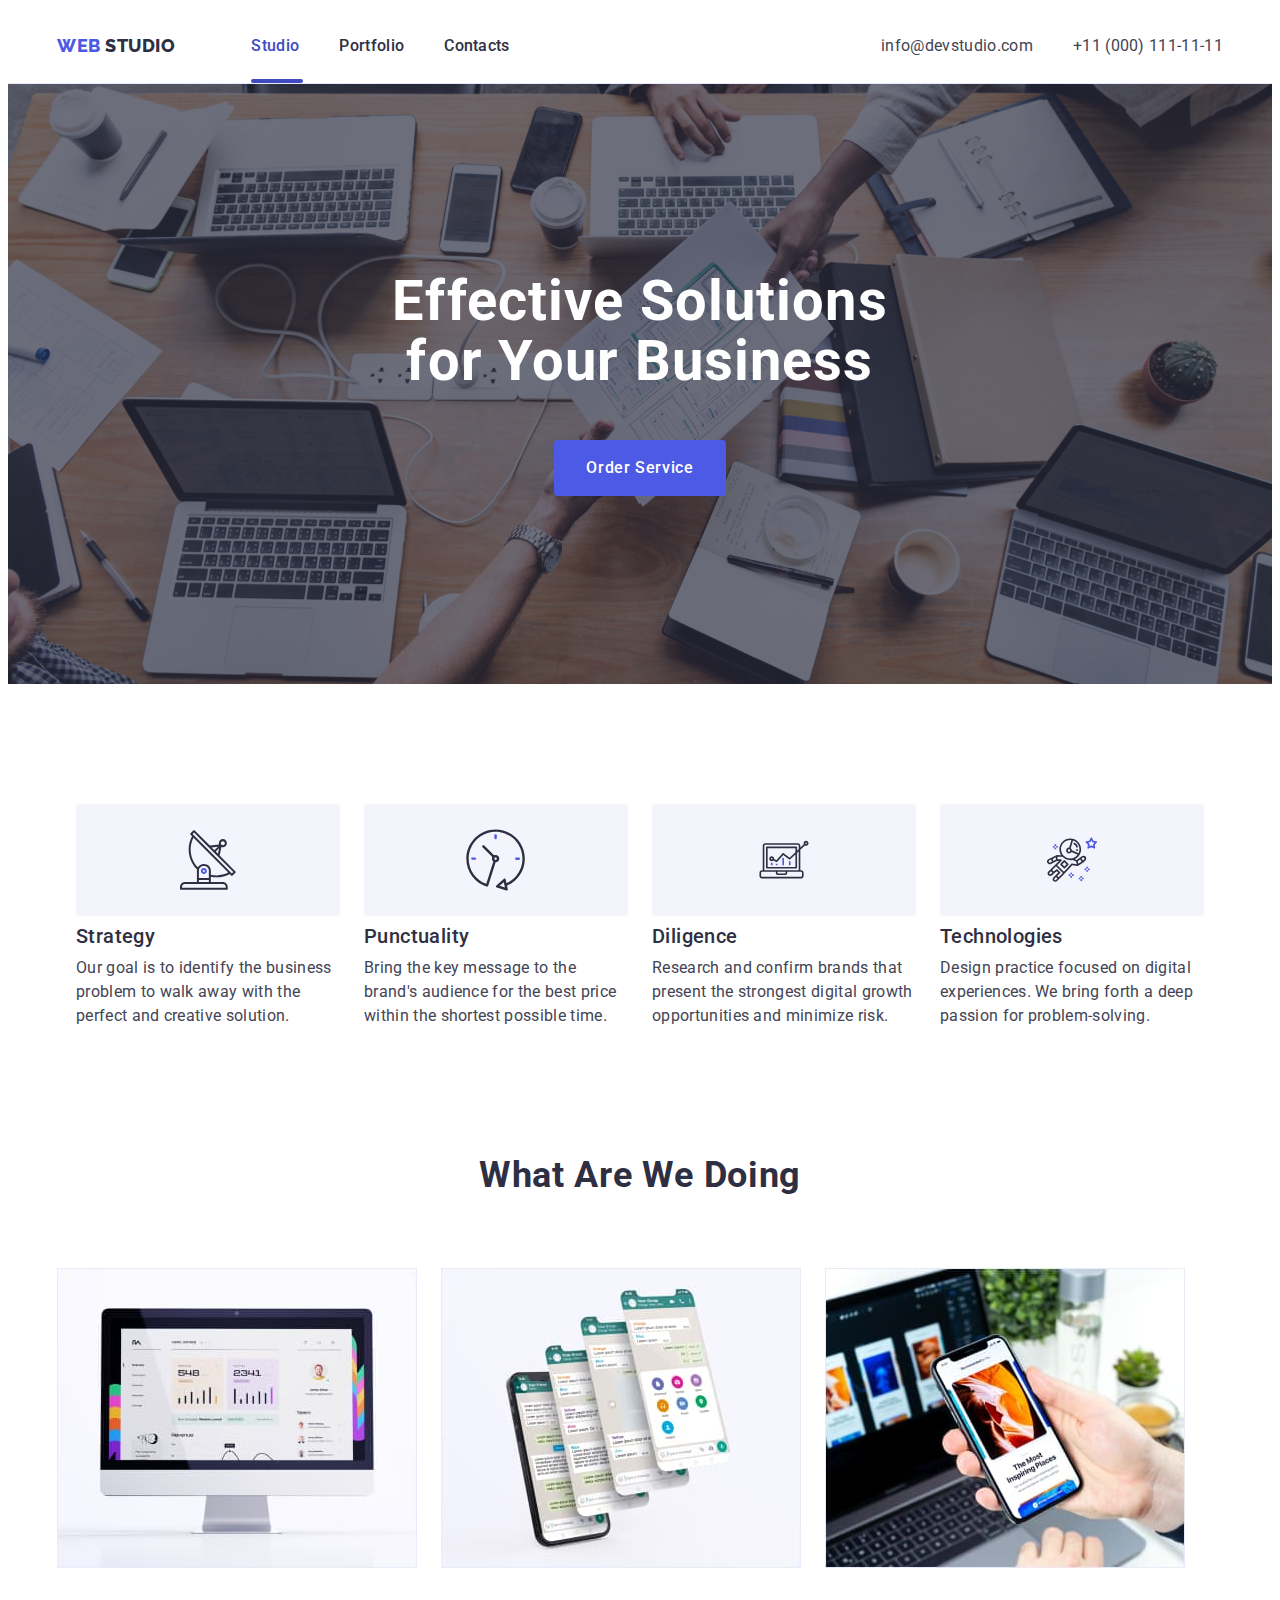
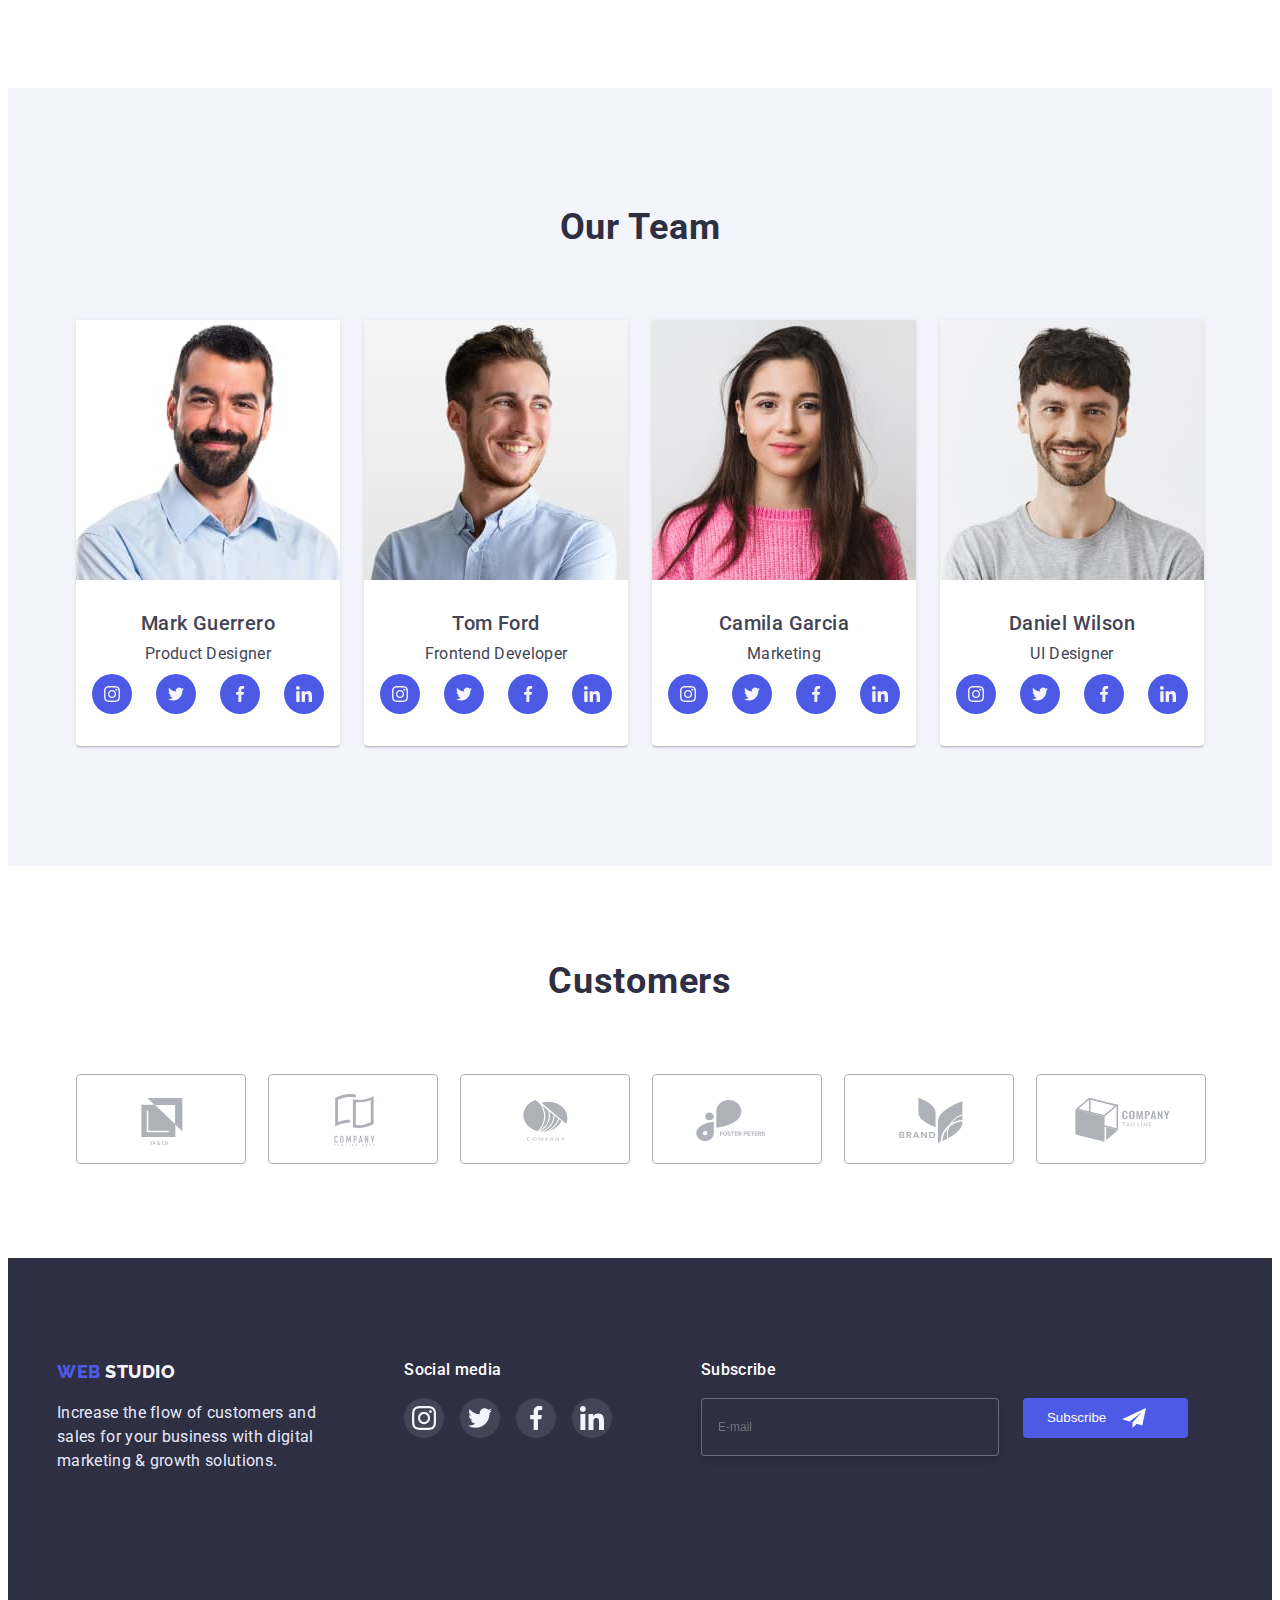
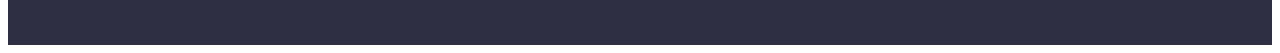
==== commit 18356081: "footer completed" ====
--- a/index.html
+++ b/index.html
@@ -403,7 +403,7 @@
               marketing & growth solutions.
             </p>
           </div>
-          <div class="rigrh-footer">
+          <div class="right-footer">
             <p class="social-text">Social media</p>
             <ul class="footer-soc-list">
               <li class="footer-soc-item">
--- a/css/styles.css
+++ b/css/styles.css
@@ -559,15 +559,20 @@
 /* ------------------------------------- FOOTER----------------------------------------- */
 .studio-footer {
   background: var(--mainColor);
-  padding-top: 100px;
-  padding-bottom: 100px;
+  padding-top: 96px;
+  padding-bottom: 96px;
 }
 .wrap {
   display: flex;
-  justify-content: space-between;
+  justify-content: center;
+  flex-wrap: wrap;
+}
+.right-footer {
+  margin-bottom: 72px;
 }
 
 .logo-footer {
+  display: block;
   font-family: 'Raleway';
   font-weight: 800;
   font-size: 18px;
@@ -575,12 +580,14 @@
   letter-spacing: 0.03em;
   text-transform: uppercase;
   color: var(--secondary);
+  text-align: center;
 }
 .footer-text {
   line-height: 24px;
   letter-spacing: 0.02em;
   color: var(--footerText);
   margin-top: 16px;
+  margin-bottom: 72px;
 }
 .social-text {
   font-weight: 500;
@@ -591,6 +598,7 @@
 
   color: #ffffff;
   margin-bottom: 16px;
+  text-align: center;
 }
 .footer-soc-list {
   display: flex;
@@ -624,10 +632,13 @@
 
   color: #ffffff;
   margin-bottom: 16px;
+  text-align: center;
 }
 .form-wrap {
   display: flex;
-  gap: 24px;
+  row-gap: 16px;
+  flex-wrap: wrap;
+  justify-content: center;
 }
 .footer-form-input {
   font-size: 12px;
@@ -636,7 +647,7 @@
   background: #2e2f42;
   border-radius: 4px;
   height: 40px;
-  width: 264px;
+  width: 398px;
   border-radius: 4px;
   padding: 8px 16px;
   color: rgba(255, 255, 255, 0.6);
@@ -668,6 +679,148 @@
   background-repeat: no-repeat;
   background-size: contain;
   background-position: center;
+}
+@media screen and (min-width: 768px) {
+  .wrap {
+    display: flex;
+    justify-content: center;
+    flex-wrap: wrap;
+    column-gap: 24px;
+  }
+
+  .logo-footer {
+    display: block;
+    font-family: 'Raleway';
+    font-weight: 800;
+    font-size: 18px;
+    line-height: 1.16;
+    letter-spacing: 0.03em;
+    text-transform: uppercase;
+    color: var(--secondary);
+    text-align: left;
+  }
+  .social-text {
+    font-weight: 500;
+    font-size: 16px;
+    line-height: 1.5;
+
+    letter-spacing: 0.02em;
+
+    color: #ffffff;
+    margin-bottom: 16px;
+    text-align: left;
+  }
+  .form-wrap {
+    display: flex;
+    column-gap: 24px;
+    flex-wrap: wrap;
+    justify-content: center;
+  }
+  .footer-form-input {
+    font-size: 12px;
+    border: 1px solid rgba(255, 255, 255, 0.3);
+    filter: drop-shadow(0px 4px 4px rgba(0, 0, 0, 0.15));
+    background: #2e2f42;
+    border-radius: 4px;
+    height: 40px;
+    width: 264px;
+    border-radius: 4px;
+    padding: 8px 16px;
+    color: rgba(255, 255, 255, 0.6);
+  }
+  .footer-form-text {
+    color: var(--white);
+    font-weight: 500;
+    font-size: 16px;
+    line-height: 1.5;
+
+    letter-spacing: 0.02em;
+
+    color: #ffffff;
+    margin-bottom: 16px;
+    text-align: left;
+  }
+  .form-footer {
+    padding-right: 35px;
+  }
+}
+@media screen and (min-width: 1200px) {
+  .studio-footer {
+    background: var(--mainColor);
+    padding-top: 100px;
+    padding-bottom: 100px;
+  }
+  .wrap {
+    display: flex;
+    justify-content: space-between;
+  }
+  .logo-footer {
+    font-family: 'Raleway';
+    font-weight: 800;
+    font-size: 18px;
+    line-height: 1.16;
+    letter-spacing: 0.03em;
+    text-transform: uppercase;
+    color: var(--secondary);
+    text-align: left;
+  }
+  .social-text {
+    font-weight: 500;
+    font-size: 16px;
+    line-height: 1.5;
+
+    letter-spacing: 0.02em;
+
+    color: #ffffff;
+    margin-bottom: 16px;
+    text-align: left;
+  }
+  .footer-form-text {
+    color: var(--white);
+    font-weight: 500;
+    font-size: 16px;
+    line-height: 1.5;
+
+    letter-spacing: 0.02em;
+
+    color: #ffffff;
+    margin-bottom: 16px;
+    text-align: left;
+  }
+  .form-wrap {
+    display: flex;
+    gap: 24px;
+  }
+
+  .footer-form-input {
+    font-size: 12px;
+    border: 1px solid rgba(255, 255, 255, 0.3);
+    filter: drop-shadow(0px 4px 4px rgba(0, 0, 0, 0.15));
+    background: #2e2f42;
+    border-radius: 4px;
+    height: 40px;
+    width: 264px;
+    border-radius: 4px;
+    padding: 8px 16px;
+    color: rgba(255, 255, 255, 0.6);
+  }
+  .social-text {
+    font-weight: 500;
+    font-size: 16px;
+    line-height: 1.5;
+
+    letter-spacing: 0.02em;
+
+    color: #ffffff;
+    margin-bottom: 16px;
+    text-align: left;
+  }
+  .footer-text {
+    line-height: 24px;
+    letter-spacing: 0.02em;
+    color: var(--footerText);
+    margin-top: 16px;
+  }
 }
 /* --------------------------------------BACKDROP-------------------------------------------*/
 .backdrop {
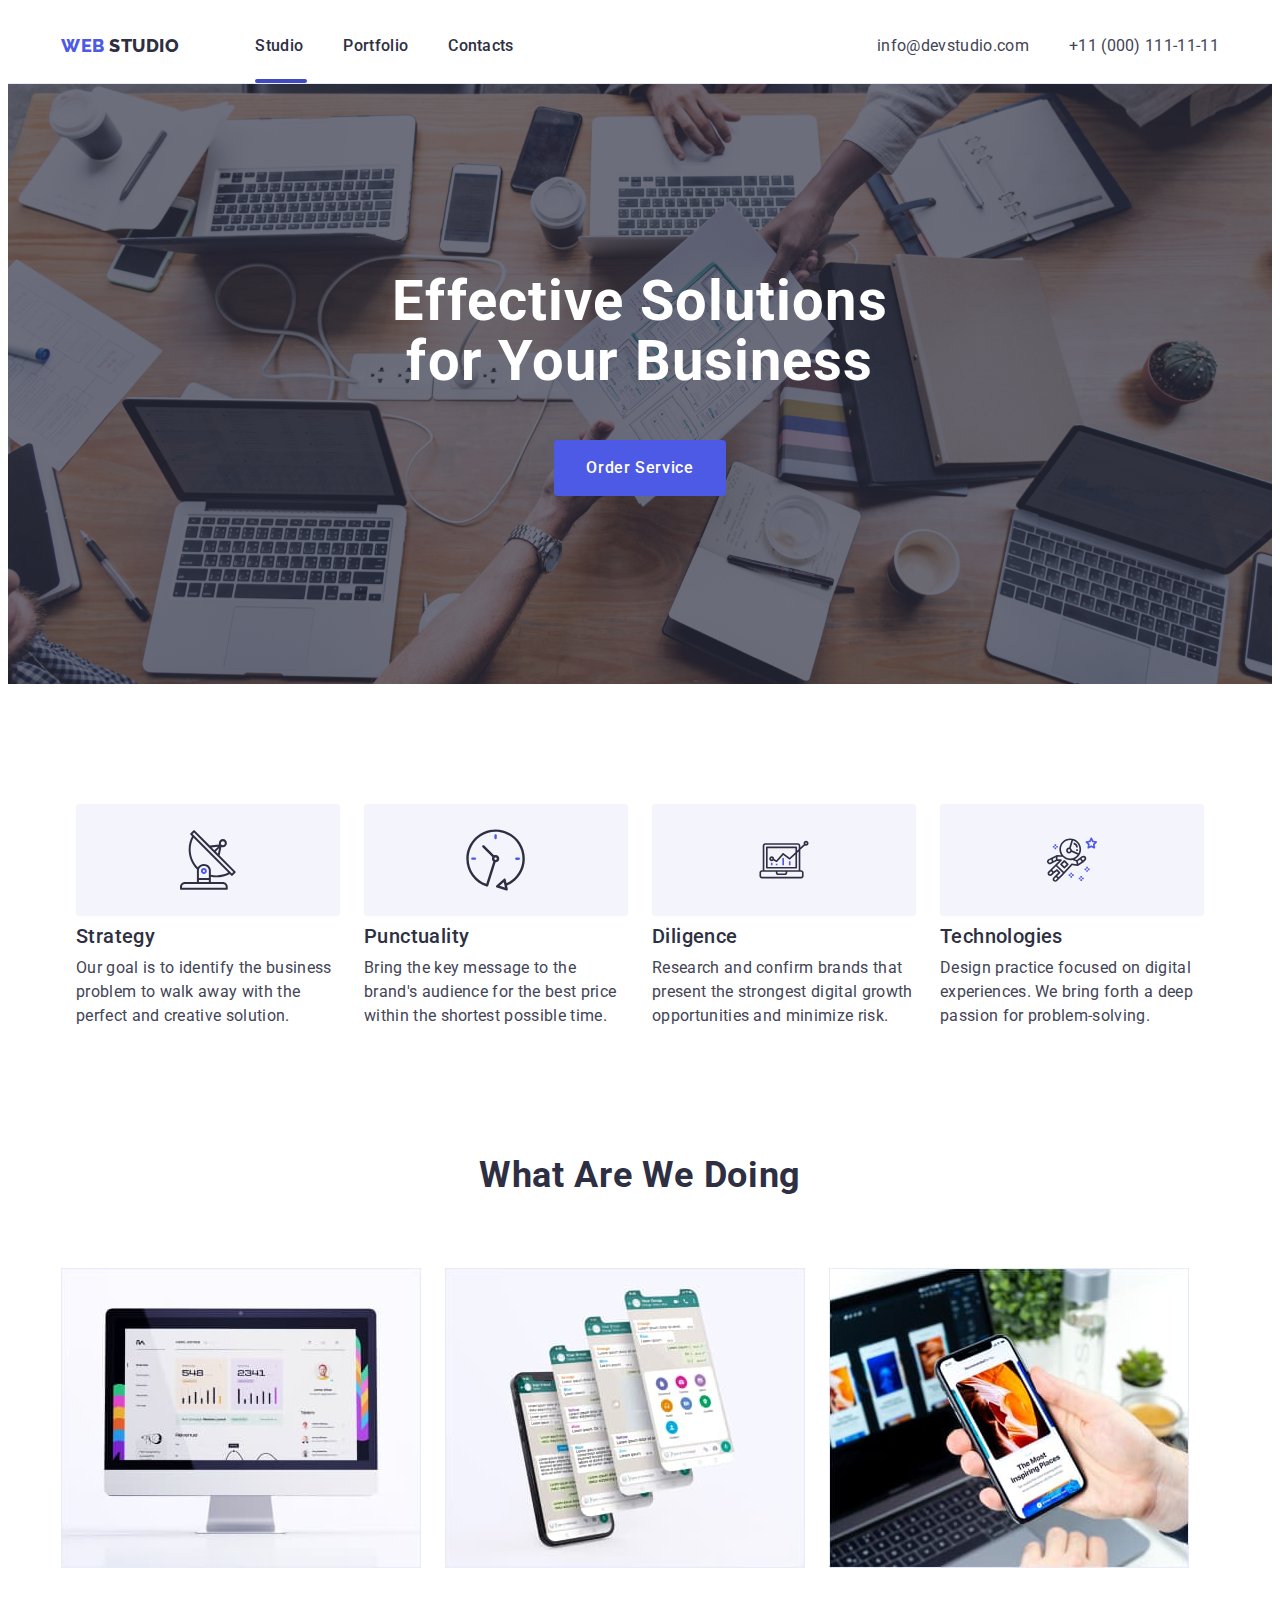
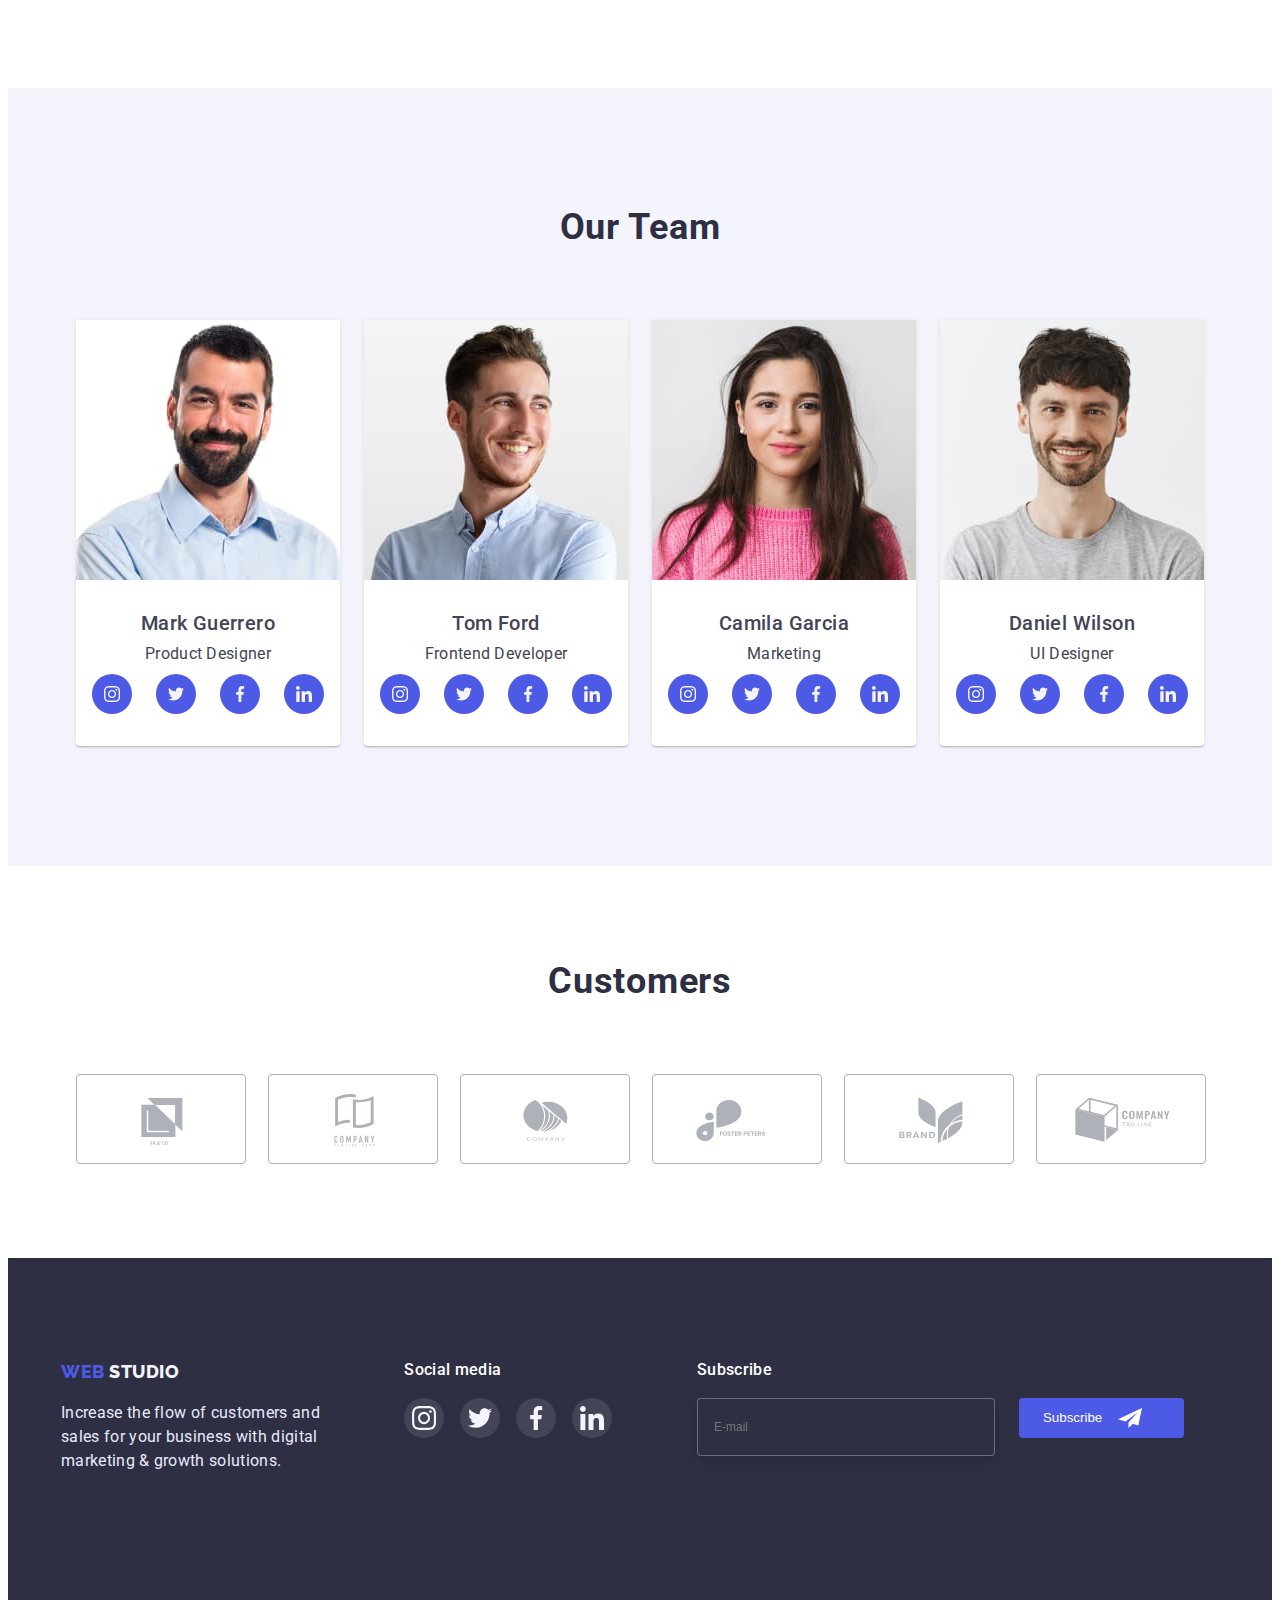
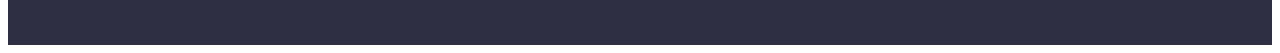
==== commit a2a1b449: "huyn9" ====
--- a/index.html
+++ b/index.html
@@ -48,8 +48,8 @@
             </li>
           </ul>
         </nav>
-        <address>
-          <ul class="list navigation-list">
+        <address class="adr">
+          <ul class="list navigation-list adr">
             <li>
               <a
                 class="nav-contact link-accent"
--- a/css/styles.css
+++ b/css/styles.css
@@ -45,6 +45,9 @@
   display: block;
 }
 li {
+  list-style: none;
+}
+.list {
   list-style: none;
 }
 
@@ -69,22 +72,16 @@
   padding-bottom: 8px;
   text-align: center;
 }
-
-/* .link-wrap {
-  display: inline-block;
-} */
-
-/*-------------------- Index.HTML ------------------------- */
-/* -------------------- HEADER---------------------------- */
-.studio-header {
-  border-bottom: 1px solid #e7e9fc;
-}
-/* .container {
-  width: 1166px;
-  margin: 0 auto;
-  padding: 0 15px;
-} */
-
+.current {
+  color: var(--accent);
+}
+.link-accent:hover,
+.link-accent:focus {
+  color: var(--accent);
+}
+.link-accent {
+  transition: color 250ms cubic-bezier(0.4, 0, 0.2, 1);
+}
 .container {
   max-width: 428px;
   padding-left: 16px;
@@ -93,21 +90,14 @@
   margin-right: auto;
 }
 
-@media screen and (min-width: 768px) {
-  .container {
-    max-width: 768px;
-  }
-}
-
-@media screen and (min-width: 1200px) {
-  .container {
-    max-width: 1166px;
-    padding-left: 15px;
-    padding-right: 15px;
-  }
+/*-------------------- Index.HTML ------------------------- */
+/* -------------------- HEADER---------------------------- */
+.studio-header {
+  border-bottom: 1px solid #e7e9fc;
 }
 
 .header-container {
+  margin-right: auto;
   display: flex;
   justify-content: space-between;
   align-items: center;
@@ -128,13 +118,7 @@
   color: var(--mainColor);
   margin-right: 76px;
 }
-.link-accent {
-  transition: color 250ms cubic-bezier(0.4, 0, 0.2, 1);
-}
-.link-accent:hover,
-.link-accent:focus {
-  color: var(--accent);
-}
+
 .logo-span {
   font-family: 'Raleway';
   font-weight: 800;
@@ -145,31 +129,12 @@
   color: var(--bgColor);
 }
 .navigation-list {
-  display: flex;
-  gap: 40px;
+  display: none;
 }
 .nav-list-item {
   position: relative;
 }
-.nav-link.current::after {
-  content: '';
-  position: absolute;
-  width: 100%;
-  top: 190%;
-  left: 0;
-  border: 2px solid var(--accent);
-  border-radius: 2px;
-}
-.nav-link {
-  font-weight: 500;
-  font-size: 16px;
-  line-height: 1.5;
-  letter-spacing: 0.02em;
-  color: var(--mainColor);
-}
-.current {
-  color: var(--accent);
-}
+
 .nav-contact {
   font-style: normal;
   font-size: 16px;
@@ -178,6 +143,174 @@
   letter-spacing: 0.02em;
   padding: 24px 0 24px 0;
   color: var(--textColor);
+}
+@media screen and (min-width: 768px) {
+  .container {
+    max-width: 768px;
+  }
+  .studio-header {
+    border-bottom: 1px solid #e7e9fc;
+  }
+  .adr {
+    display: flex;
+    flex-wrap: wrap;
+    justify-content: center;
+  }
+
+  .header-container {
+    display: flex;
+    justify-content: flex-start;
+    padding: 0;
+  }
+  .navigation {
+    display: flex;
+    justify-content: space-between;
+    align-items: center;
+  }
+  .logo {
+    font-family: 'Raleway';
+    font-weight: 800;
+    font-size: 18px;
+    line-height: 1.5;
+    letter-spacing: 0.03em;
+    text-transform: uppercase;
+    color: var(--mainColor);
+    margin-right: 123px;
+  }
+
+  .logo-span {
+    font-family: 'Raleway';
+    font-weight: 800;
+    font-size: 18px;
+    line-height: 1.5;
+    letter-spacing: 0.03em;
+    text-transform: uppercase;
+    color: var(--bgColor);
+  }
+  .navigation-list {
+    display: flex;
+    gap: 40px;
+  }
+  .nav-list-item {
+    position: relative;
+  }
+
+  .nav-contact {
+    font-style: normal;
+    font-size: 16px;
+    line-height: 1.5;
+    text-decoration: none;
+    letter-spacing: 0.02em;
+    color: var(--textColor);
+  }
+  .nav-link.current::after {
+    content: '';
+    position: absolute;
+    width: 100%;
+    top: 190%;
+    left: 0;
+    border: 2px solid var(--accent);
+    border-radius: 2px;
+  }
+  .nav-link {
+    font-weight: 500;
+    font-size: 16px;
+    line-height: 1.5;
+    letter-spacing: 0.02em;
+    color: var(--mainColor);
+  }
+  .nav-link.current::after {
+    content: '';
+    position: absolute;
+    width: 100%;
+    top: 190%;
+    left: 0;
+    border: 2px solid var(--accent);
+    border-radius: 2px;
+  }
+  .nav-link {
+    font-weight: 500;
+    font-size: 16px;
+    line-height: 1.5;
+    letter-spacing: 0.02em;
+    color: var(--mainColor);
+  }
+}
+
+@media screen and (min-width: 1200px) {
+  .container {
+    max-width: 1158px;
+    padding-left: 15px;
+    padding-right: 15px;
+  }
+  .studio-header {
+    border-bottom: 1px solid #e7e9fc;
+  }
+
+  .header-container {
+    display: flex;
+    justify-content: space-between;
+    align-items: center;
+  }
+  .navigation {
+    display: flex;
+    justify-content: space-between;
+    padding: 24px 0 24px 0;
+    align-items: center;
+  }
+  .logo {
+    font-family: 'Raleway';
+    font-weight: 800;
+    font-size: 18px;
+    line-height: 1.5;
+    letter-spacing: 0.03em;
+    text-transform: uppercase;
+    color: var(--mainColor);
+    margin-right: 76px;
+  }
+
+  .logo-span {
+    font-family: 'Raleway';
+    font-weight: 800;
+    font-size: 18px;
+    line-height: 1.5;
+    letter-spacing: 0.03em;
+    text-transform: uppercase;
+    color: var(--bgColor);
+  }
+  .navigation-list {
+    display: flex;
+    gap: 40px;
+  }
+  .nav-list-item {
+    position: relative;
+  }
+
+  .nav-contact {
+    font-style: normal;
+    font-size: 16px;
+    line-height: 1.5;
+    text-decoration: none;
+    letter-spacing: 0.02em;
+    padding: 24px 0 24px 0;
+    color: var(--textColor);
+  }
+  .nav-link.current::after {
+    content: '';
+    position: absolute;
+    width: 100%;
+    top: 190%;
+    left: 0;
+    border: 2px solid var(--accent);
+    border-radius: 2px;
+  }
+  .nav-link {
+    font-weight: 500;
+    font-size: 16px;
+    line-height: 1.5;
+    letter-spacing: 0.02em;
+    color: var(--mainColor);
+  }
 }
 /* ----------------------------------HERO------------------- */
 .hero-section {
@@ -981,12 +1114,32 @@
 .main-portfolio {
   padding-top: 96px;
 }
+.header-portfolio {
+  font-weight: 500;
+  font-size: 20px;
+  line-height: 1.2;
+  letter-spacing: 0.02em;
+  color: #2e2f42;
+}
+.text-portfolio {
+  font-weight: 400;
+  font-size: 16px;
+  line-height: 1.5;
+  letter-spacing: 0.02em;
+  color: #434455;
+  padding-top: 8px;
+}
+.portfolio-img {
+  width: 396px;
+  height: 300px;
+}
 .btn-list {
   display: flex;
+  flex-wrap: wrap;
   justify-content: center;
   gap: 24px;
 
-  margin-bottom: 72px;
+  margin-bottom: 48px;
 }
 .btn-filter {
   font-family: 'Roboto';
@@ -1015,10 +1168,10 @@
 }
 .samples {
   display: flex;
+  justify-content: center;
   flex-wrap: wrap;
-  column-gap: 24px;
   row-gap: 48px;
-  padding-bottom: 120px;
+  padding-bottom: 48px;
 }
 .sample-item {
   border: 1px solid #e7e9fc;
@@ -1053,3 +1206,52 @@
 .wrapper {
   padding: 32px 0 32px 16px;
 }
+@media screen and (min-width: 768px) {
+  .samples {
+    display: flex;
+    flex-wrap: wrap;
+    row-gap: 72px;
+    column-gap: 24px;
+    /* justify-content: center; */
+  }
+  .btn-list {
+    display: flex;
+    flex-wrap: wrap;
+    justify-content: center;
+    gap: 24px;
+
+    margin-bottom: 64px;
+  }
+  .portfolio-img {
+    width: 356px;
+    height: 300px;
+  }
+}
+
+@media screen and (min-width: 1200px) {
+  .container {
+    max-width: 1158px;
+    padding-left: 15px;
+    padding-right: 15px;
+    box-sizing: content-box;
+  }
+  .main-portfolio {
+    padding-top: 96px;
+  }
+  .portfolio-img {
+    width: 360px;
+    height: 300px;
+  }
+
+  .samples {
+    display: flex;
+    flex-wrap: wrap;
+    column-gap: 24px;
+    row-gap: 48px;
+    padding-bottom: 120px;
+  }
+
+  .wrapper {
+    padding: 32px 0 32px 16px;
+  }
+}
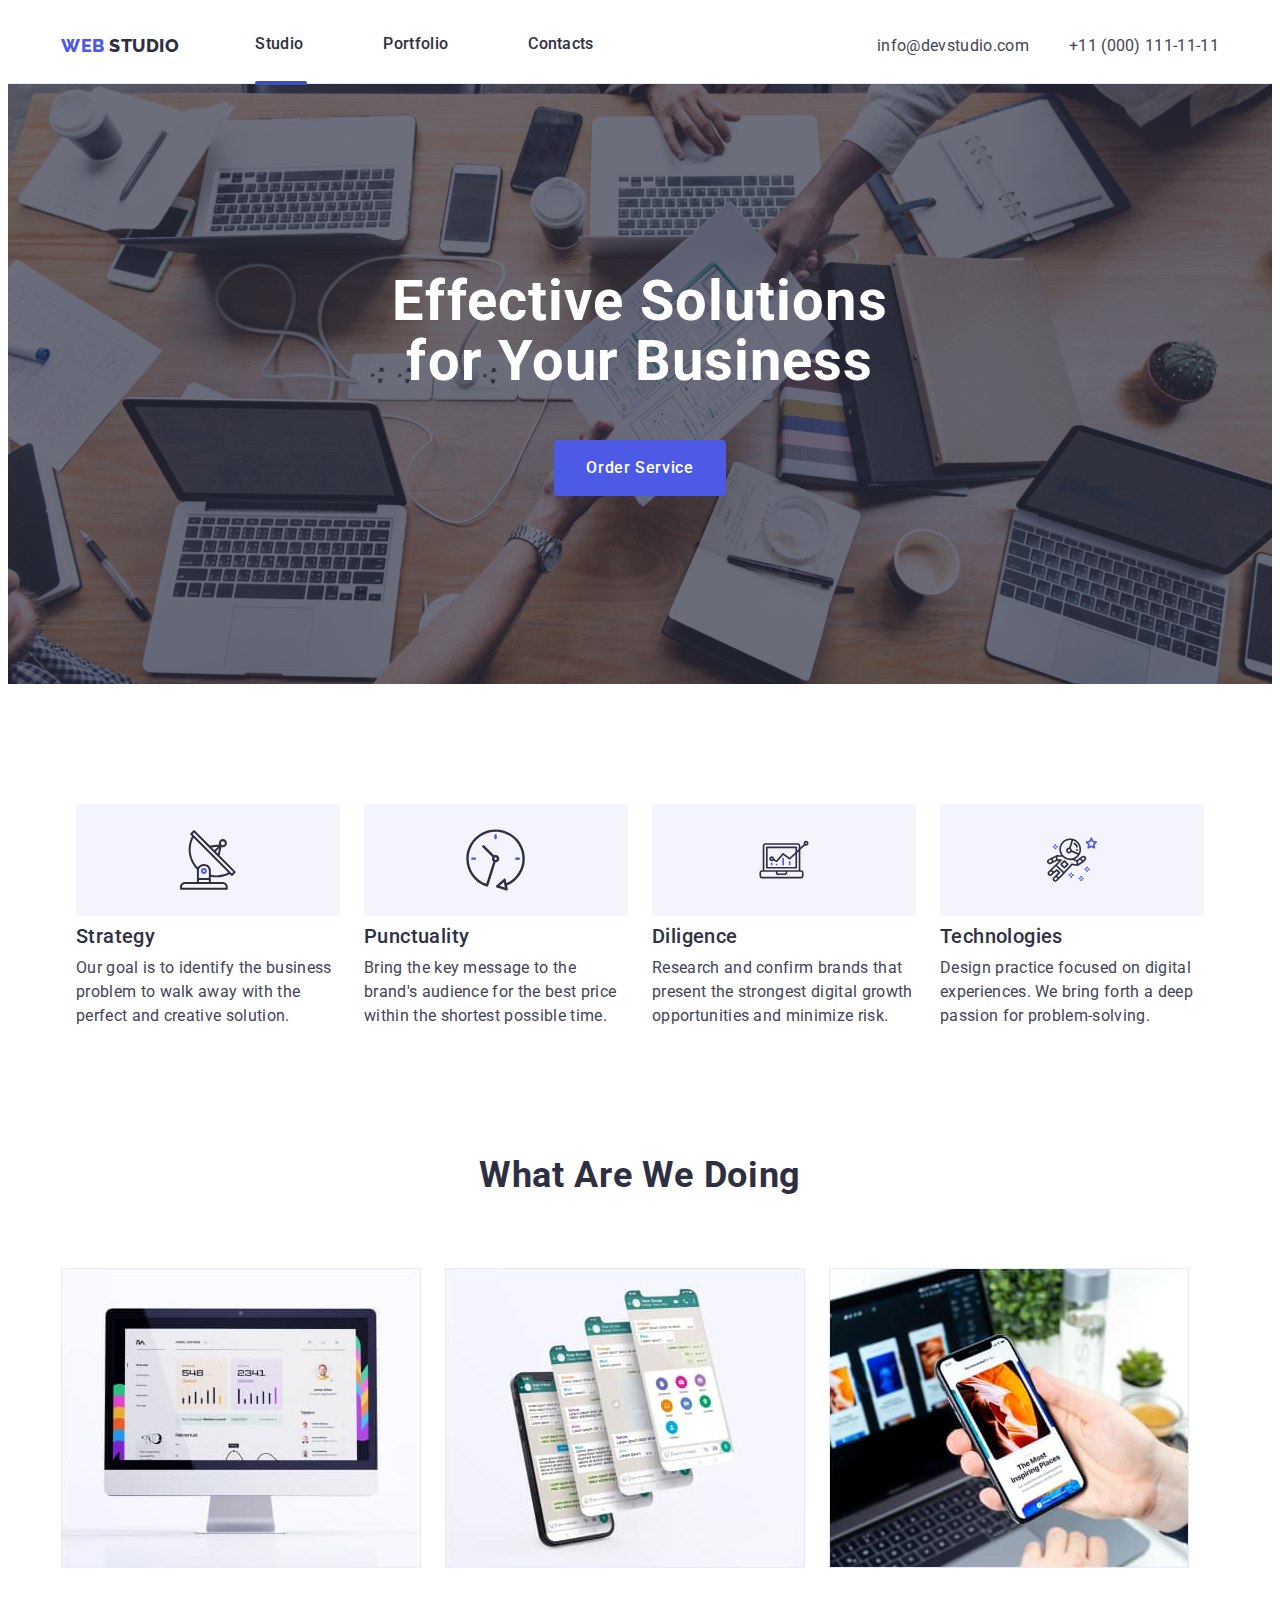
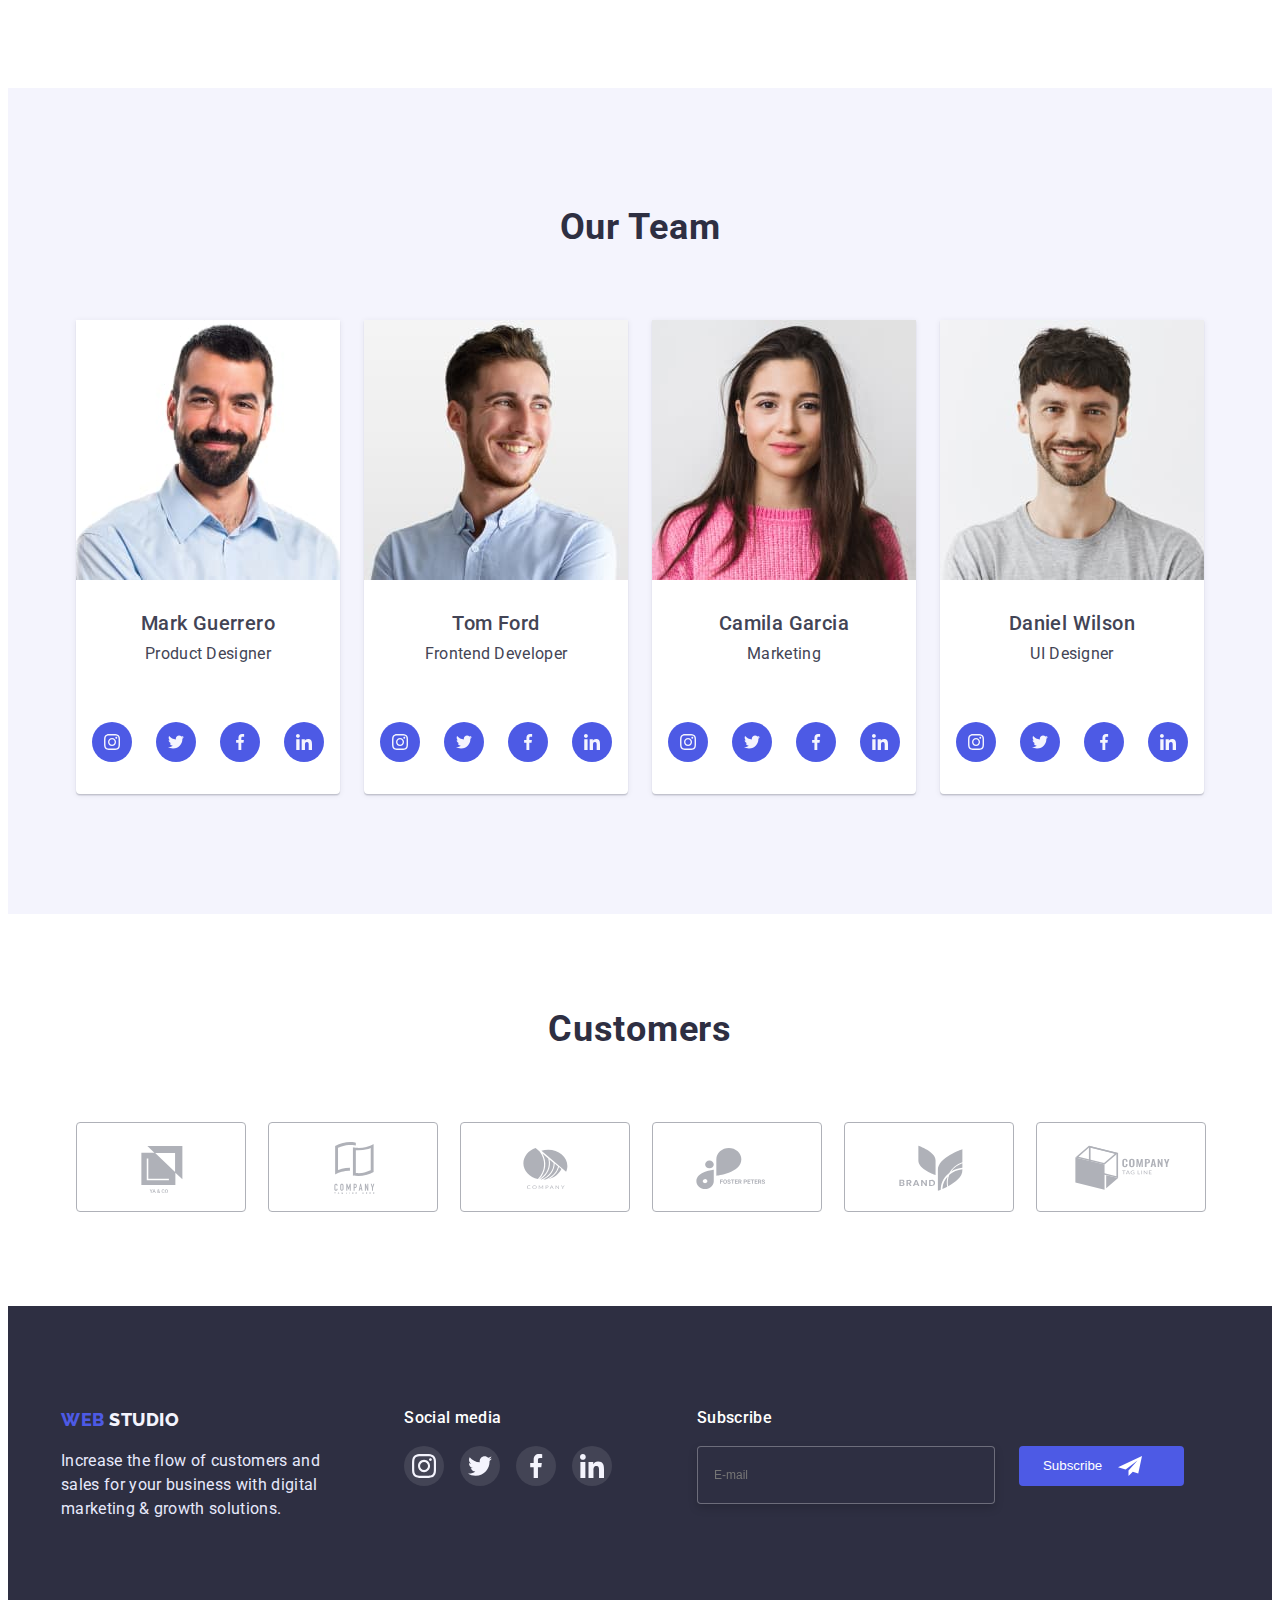
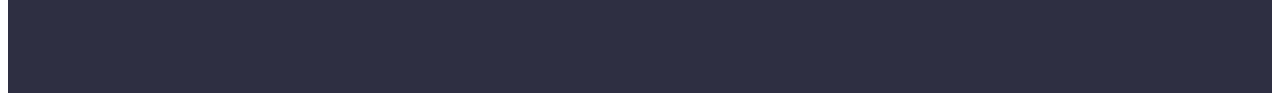
==== commit e89fee08: "nav done" ====
--- a/index.html
+++ b/index.html
@@ -47,9 +47,14 @@
               <a class="nav-link link-accent" href="">Contacts</a>
             </li>
           </ul>
+          <button class="menu-open" data-menu-open type="button">
+            <svg width="32" height="22">
+              <use href="./images/icons.svg#icon-hamburger"></use>
+            </svg>
+          </button>
         </nav>
-        <address class="adr">
-          <ul class="list navigation-list adr">
+        <address>
+          <ul class="list navigation-list list-address">
             <li>
               <a
                 class="nav-contact link-accent"
@@ -64,6 +69,82 @@
             </li>
           </ul>
         </address>
+      </div>
+      <div class="mob-menu is-hidden" data-menu>
+        <div class="container">
+          <div>
+            <button class="menu-close" data-menu-close type="button">
+              <svg width="8" height="8">
+                <use href="./images/icons.svg#icon-close-black"></use>
+              </svg>
+            </button>
+            <ul class="mob-menu-list list">
+              <li class="mob-menu-item">
+                <a class="mob-menu-link link link-accent" href>Studio</a>
+              </li>
+
+              <li class="mob-menu-item">
+                <a
+                  class="mob-menu-link link link-accent"
+                  href="./portfolio.html"
+                  >Portfolio</a
+                >
+              </li>
+              <li class="mob-menu-item">
+                <a class="mob-menu-link link link-accent" href="#contacts"
+                  >Contacts</a
+                >
+              </li>
+            </ul>
+          </div>
+          <div>
+            <a class="mob-menu-tel link link-accent" href="tel:+110001111111"
+              >+11 (000) 111-11-11</a
+            >
+
+            <ul class="mob-soc-list list">
+              <li class="mob-soc-item">
+                <a
+                  class="mob-soc-link link link-accent"
+                  href
+                  target="_blank"
+                  rel="noopener noreferrer nofollow"
+                  >info@devstudio.com</a
+                >
+              </li>
+            </ul>
+            <ul class="soc-list">
+              <li class="soc-item">
+                <a href="" class="soc-item-link icon-inst">
+                  <svg class="soc-item-icon" width="16" height="16">
+                    <use href="./images/icons.svg#icon-instagram"></use>
+                  </svg>
+                </a>
+              </li>
+              <li class="soc-item">
+                <a href="" class="soc-item-link icon-twitter">
+                  <svg class="soc-item-icon" width="16" height="16">
+                    <use href="./images/icons.svg#icon-twitter"></use>
+                  </svg>
+                </a>
+              </li>
+              <li class="soc-item">
+                <a href="" class="soc-item-link icon-facebook">
+                  <svg class="soc-item-icon" width="16" height="16">
+                    <use href="./images/icons.svg#icon-facebook"></use>
+                  </svg>
+                </a>
+              </li>
+              <li class="soc-item">
+                <a href="" class="soc-item-link icon-linked">
+                  <svg class="soc-item-icon" width="16" height="16">
+                    <use href="./images/icons.svg#icon-linkedin"></use>
+                  </svg>
+                </a>
+              </li>
+            </ul>
+          </div>
+        </div>
       </div>
     </header>
     <!-- HERO -->
@@ -525,5 +606,6 @@
       </div>
     </div>
     <script src="./js/modal.js"></script>
+    <script src="./js/menu.js"></script>
   </body>
 </html>
--- a/css/styles.css
+++ b/css/styles.css
@@ -63,15 +63,7 @@
   clip-path: inset(50%);
   margin: -1px;
 }
-.header-about-studio {
-  font-weight: 700;
-  font-size: 36px;
-  line-height: 1.11;
-  letter-spacing: 0.02em;
-  color: var(--mainColor);
-  padding-bottom: 8px;
-  text-align: center;
-}
+
 .current {
   color: var(--accent);
 }
@@ -89,25 +81,110 @@
   margin-left: auto;
   margin-right: auto;
 }
+@media screen and (min-width: 768px) {
+  .container {
+    max-width: 768px;
+  }
+}
+
+@media screen and (min-width: 1200px) {
+  .container {
+    max-width: 1158px;
+    padding-left: 15px;
+    padding-right: 15px;
+  }
+}
 
 /*-------------------- Index.HTML ------------------------- */
 /* -------------------- HEADER---------------------------- */
+.mob-menu {
+  position: fixed;
+  top: 0;
+  z-index: 1;
+  width: 100%;
+  height: 100%;
+  background-color: #f7f7f7;
+  padding: 80px 24px 48px 40px;
+  /* padding-bottom: 48px;
+  padding-left: 40px; */
+}
+.mob-menu > .container {
+  height: 100%;
+  display: flex;
+  flex-direction: column;
+  justify-content: space-between;
+  overflow-y: auto;
+}
+.menu-open {
+  display: flex;
+  stroke: #2e2f42;
+  background-color: var(--white);
+  border: none;
+}
+.menu-close {
+  display: flex;
+  justify-content: center;
+  align-items: center;
+  width: 24px;
+  height: 24px;
+  background: var(--white);
+  border: 1px solid rgba(0, 0, 0, 0.1);
+  border-radius: 50%;
+  margin-left: auto;
+  transition: background-color 250ms cubic-bezier(0.4, 0, 0.2, 1);
+}
+.menu-close:hover,
+.menu-close:focus {
+  background-color: var(--accent);
+  cursor: pointer;
+  fill: var(--white);
+}
+.mob-menu-list {
+  margin-bottom: 24px;
+}
+.mob-menu-item:not(:last-child) {
+  margin-bottom: 24px;
+}
+.mob-menu-link {
+  font-weight: 700;
+  font-size: 36px;
+  line-height: calc(40 / 36);
+  letter-spacing: 0.1em;
+  color: #303030;
+}
+.mob-menu-tel {
+  font-weight: 700;
+  font-size: 36px;
+  line-height: calc(40 / 36);
+  letter-spacing: 0.02em;
+  color: #303030;
+  margin-bottom: 24px;
+  display: block;
+}
+.mob-menu-btn {
+  margin-bottom: 64px;
+}
+.mob-soc-item:not(:last-child) {
+  margin-bottom: 24px;
+}
+.mob-soc-link {
+  font-weight: 500;
+  font-size: 20px;
+  letter-spacing: 0.02em;
+  line-height: calc(24 / 20);
+  color: #303030;
+  padding-bottom: 40px;
+}
+.soc-list {
+  display: flex;
+  justify-content: flex-start;
+  gap: 56px;
+  padding-top: 48px;
+}
 .studio-header {
   border-bottom: 1px solid #e7e9fc;
 }
 
-.header-container {
-  margin-right: auto;
-  display: flex;
-  justify-content: space-between;
-  align-items: center;
-}
-.navigation {
-  display: flex;
-  justify-content: space-between;
-  padding: 24px 0 24px 0;
-  align-items: center;
-}
 .logo {
   font-family: 'Raleway';
   font-weight: 800;
@@ -116,9 +193,8 @@
   letter-spacing: 0.03em;
   text-transform: uppercase;
   color: var(--mainColor);
-  margin-right: 76px;
-}
-
+  /* margin-right: 76px; */
+}
 .logo-span {
   font-family: 'Raleway';
   font-weight: 800;
@@ -128,12 +204,6 @@
   text-transform: uppercase;
   color: var(--bgColor);
 }
-.navigation-list {
-  display: none;
-}
-.nav-list-item {
-  position: relative;
-}
 
 .nav-contact {
   font-style: normal;
@@ -144,29 +214,61 @@
   padding: 24px 0 24px 0;
   color: var(--textColor);
 }
+
+.navigation-list {
+  display: none;
+}
+.nav-link.current::after {
+  content: '';
+  position: absolute;
+  width: 100%;
+  top: 190%;
+  left: 0;
+  border: 2px solid var(--accent);
+  border-radius: 2px;
+}
+.nav-link {
+  font-weight: 500;
+  font-size: 16px;
+  line-height: 1.5;
+  letter-spacing: 0.02em;
+  color: var(--mainColor);
+}
 @media screen and (min-width: 768px) {
   .container {
     max-width: 768px;
   }
-  .studio-header {
-    border-bottom: 1px solid #e7e9fc;
-  }
-  .adr {
-    display: flex;
-    flex-wrap: wrap;
-    justify-content: center;
-  }
-
   .header-container {
-    display: flex;
-    justify-content: flex-start;
-    padding: 0;
-  }
-  .navigation {
     display: flex;
     justify-content: space-between;
     align-items: center;
   }
+
+  .navigation-list {
+    display: flex;
+  }
+  .list-address {
+    display: flex;
+    flex-direction: column;
+  }
+  .navigation {
+    display: flex;
+
+    padding: 24px 0 24px 0;
+  }
+  .address-list {
+    display: flex;
+  }
+
+  .menu-open {
+    display: none;
+  }
+  .header-container {
+    display: flex;
+    justify-content: space-between;
+    /* align-items: center; */
+  }
+
   .logo {
     font-family: 'Raleway';
     font-weight: 800;
@@ -177,7 +279,6 @@
     color: var(--mainColor);
     margin-right: 123px;
   }
-
   .logo-span {
     font-family: 'Raleway';
     font-weight: 800;
@@ -187,76 +288,36 @@
     text-transform: uppercase;
     color: var(--bgColor);
   }
-  .navigation-list {
-    display: flex;
-    gap: 40px;
-  }
   .nav-list-item {
     position: relative;
   }
-
-  .nav-contact {
-    font-style: normal;
-    font-size: 16px;
-    line-height: 1.5;
-    text-decoration: none;
-    letter-spacing: 0.02em;
-    color: var(--textColor);
+  .nav-list-item:not(:last-child) {
+    margin-right: 40px;
+  }
+}
+@media screen and (min-width: 1200px) {
+  .header-container {
+    display: flex;
+    justify-content: space-between;
+    align-items: center;
+  }
+  .navigation-list {
+    display: flex;
+    gap: 40px;
+  }
+  .navigation {
+    display: flex;
+    justify-content: space-between;
+    padding: 24px 0 24px 0;
   }
   .nav-link.current::after {
     content: '';
     position: absolute;
     width: 100%;
-    top: 190%;
+    top: 183%;
     left: 0;
     border: 2px solid var(--accent);
     border-radius: 2px;
-  }
-  .nav-link {
-    font-weight: 500;
-    font-size: 16px;
-    line-height: 1.5;
-    letter-spacing: 0.02em;
-    color: var(--mainColor);
-  }
-  .nav-link.current::after {
-    content: '';
-    position: absolute;
-    width: 100%;
-    top: 190%;
-    left: 0;
-    border: 2px solid var(--accent);
-    border-radius: 2px;
-  }
-  .nav-link {
-    font-weight: 500;
-    font-size: 16px;
-    line-height: 1.5;
-    letter-spacing: 0.02em;
-    color: var(--mainColor);
-  }
-}
-
-@media screen and (min-width: 1200px) {
-  .container {
-    max-width: 1158px;
-    padding-left: 15px;
-    padding-right: 15px;
-  }
-  .studio-header {
-    border-bottom: 1px solid #e7e9fc;
-  }
-
-  .header-container {
-    display: flex;
-    justify-content: space-between;
-    align-items: center;
-  }
-  .navigation {
-    display: flex;
-    justify-content: space-between;
-    padding: 24px 0 24px 0;
-    align-items: center;
   }
   .logo {
     font-family: 'Raleway';
@@ -268,50 +329,12 @@
     color: var(--mainColor);
     margin-right: 76px;
   }
-
-  .logo-span {
-    font-family: 'Raleway';
-    font-weight: 800;
-    font-size: 18px;
-    line-height: 1.5;
-    letter-spacing: 0.03em;
-    text-transform: uppercase;
-    color: var(--bgColor);
-  }
-  .navigation-list {
-    display: flex;
-    gap: 40px;
-  }
-  .nav-list-item {
-    position: relative;
-  }
-
-  .nav-contact {
-    font-style: normal;
-    font-size: 16px;
-    line-height: 1.5;
-    text-decoration: none;
-    letter-spacing: 0.02em;
-    padding: 24px 0 24px 0;
-    color: var(--textColor);
-  }
-  .nav-link.current::after {
-    content: '';
-    position: absolute;
-    width: 100%;
-    top: 190%;
-    left: 0;
-    border: 2px solid var(--accent);
-    border-radius: 2px;
-  }
-  .nav-link {
-    font-weight: 500;
-    font-size: 16px;
-    line-height: 1.5;
-    letter-spacing: 0.02em;
-    color: var(--mainColor);
-  }
-}
+  .list-address {
+    display: flex;
+    flex-direction: row;
+  }
+}
+
 /* ----------------------------------HERO------------------- */
 .hero-section {
   padding: 188px 0;
@@ -359,6 +382,15 @@
 .about-studio {
   padding: 96px 0;
 }
+.header-about-studio {
+  font-weight: 700;
+  font-size: 36px;
+  line-height: 1.11;
+  letter-spacing: 0.02em;
+  color: var(--mainColor);
+  padding-bottom: 8px;
+  text-align: center;
+}
 
 .about-studio-list {
   display: flex;
@@ -532,11 +564,11 @@
   letter-spacing: 0.02em;
   font-size: 20px;
 }
-.soc-list {
+/* .soc-list {
   display: flex;
   justify-content: center;
   gap: 24px;
-}
+} */
 .soc-item {
   width: 40px;
   height: 40px;
@@ -576,6 +608,11 @@
     padding-bottom: 8px;
     text-align: center;
   }
+  .soc-list {
+    display: flex;
+    justify-content: center;
+    gap: 24px;
+  }
 }
 @media screen and (min-width: 1200px) {
   .team {
@@ -622,6 +659,11 @@
     color: var(--mainColor);
     padding-bottom: 8px;
     text-align: center;
+  }
+  .soc-list {
+    display: flex;
+    justify-content: center;
+    gap: 24px;
   }
 }
 /*---------------------------------- CUSTOMERS LOGO------------------------------- */
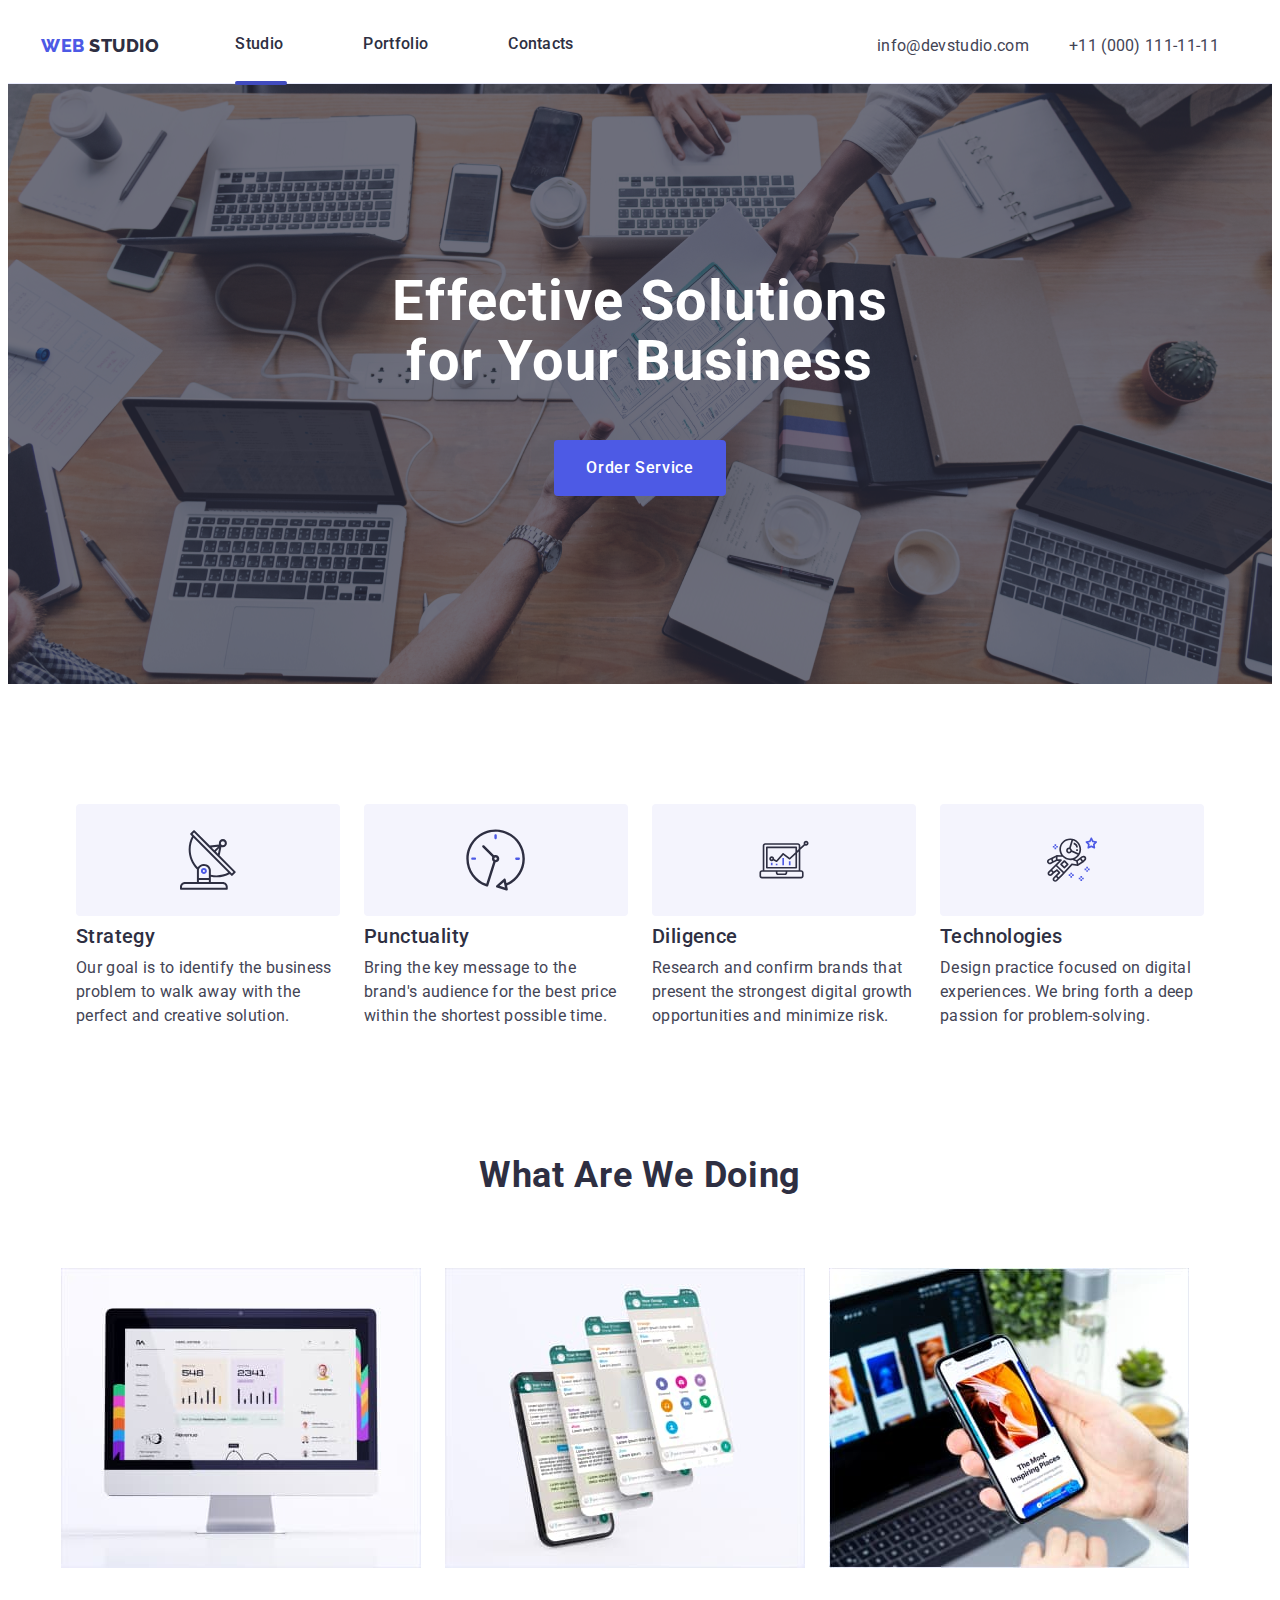
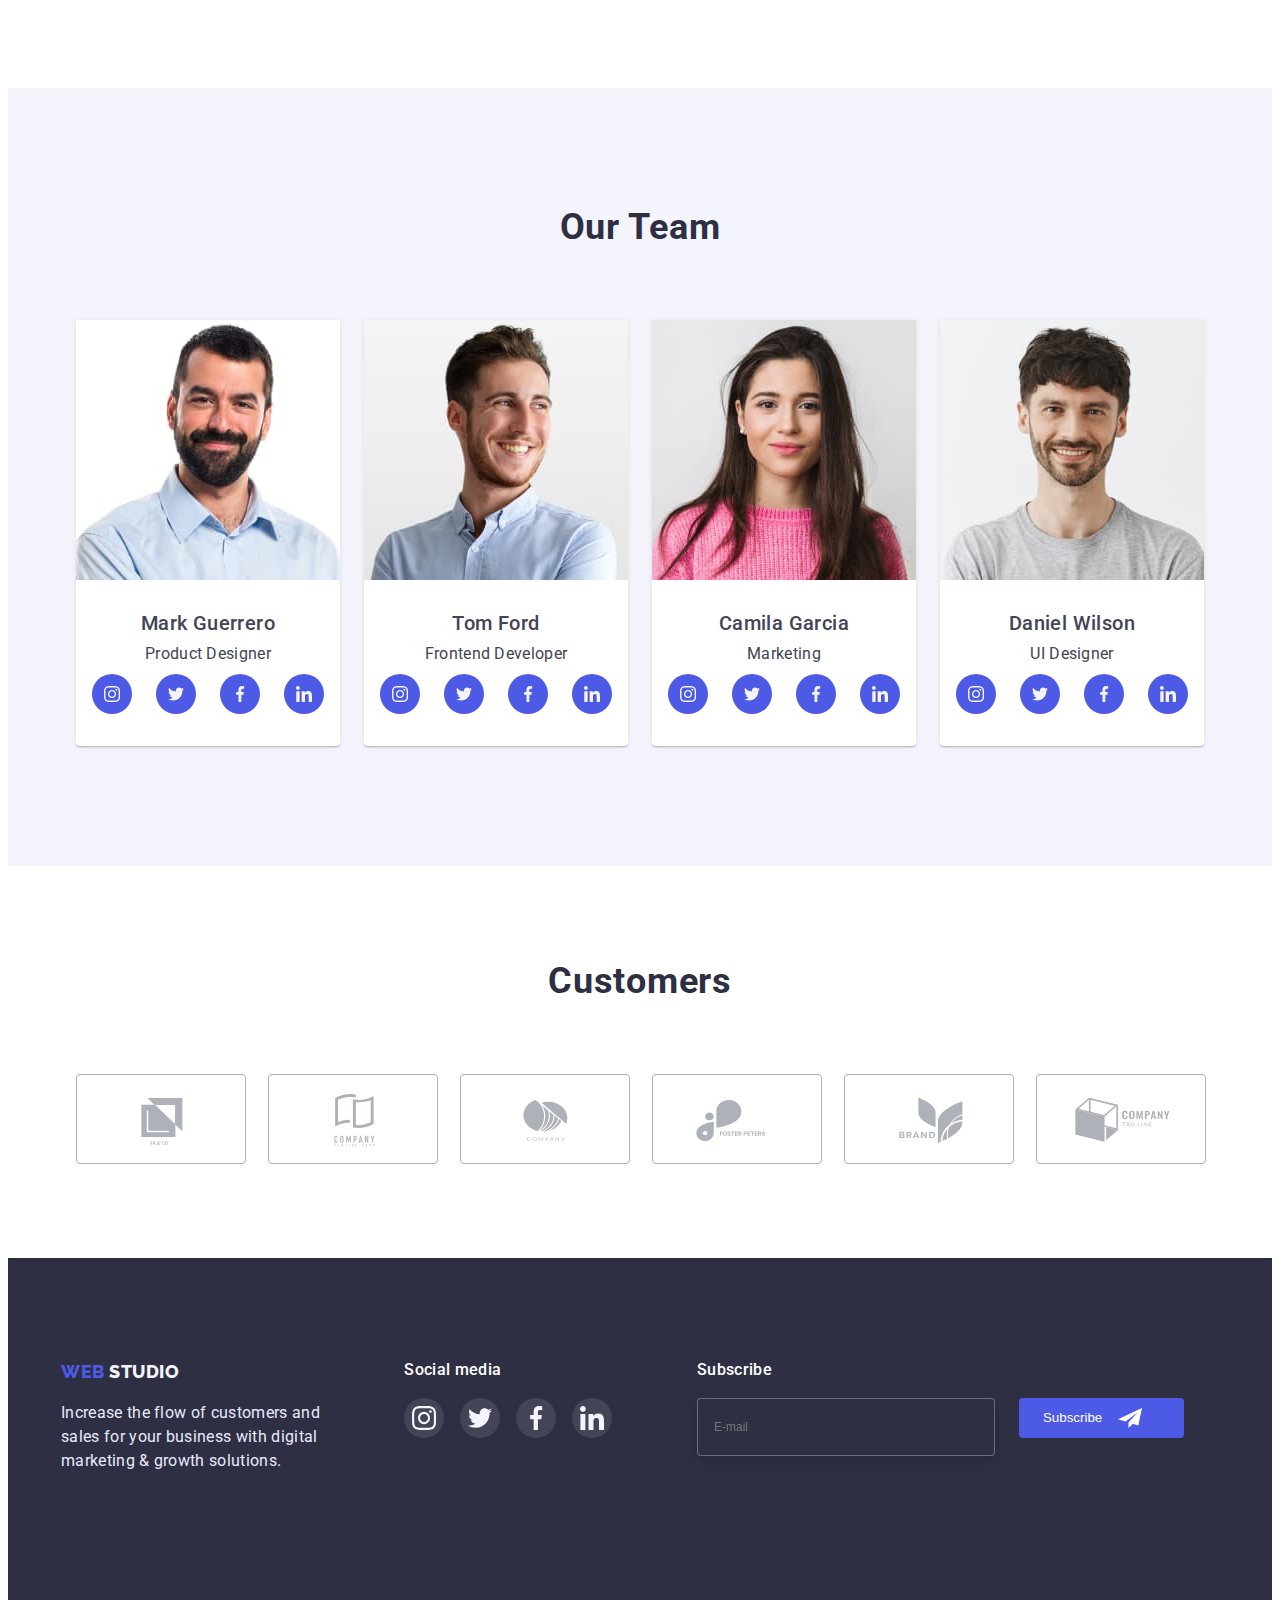
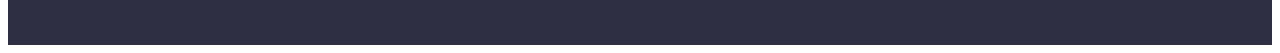
==== commit f0b78656: "nav done" ====
--- a/index.html
+++ b/index.html
@@ -53,6 +53,7 @@
             </svg>
           </button>
         </nav>
+
         <address>
           <ul class="list navigation-list list-address">
             <li>
@@ -97,7 +98,7 @@
               </li>
             </ul>
           </div>
-          <div>
+          <div class="flexible">
             <a class="mob-menu-tel link link-accent" href="tel:+110001111111"
               >+11 (000) 111-11-11</a
             >
@@ -113,7 +114,7 @@
                 >
               </li>
             </ul>
-            <ul class="soc-list">
+            <ul class="soc-list-mob">
               <li class="soc-item">
                 <a href="" class="soc-item-link icon-inst">
                   <svg class="soc-item-icon" width="16" height="16">
--- a/css/styles.css
+++ b/css/styles.css
@@ -105,9 +105,19 @@
   height: 100%;
   background-color: #f7f7f7;
   padding: 80px 24px 48px 40px;
-  /* padding-bottom: 48px;
-  padding-left: 40px; */
-}
+}
+.navigation {
+  display: flex;
+  justify-content: space-between;
+  padding: 24px 0 24px 0;
+  margin-right: -24px;
+  margin-left: -20px;
+}
+/* .header-container {
+  display: flex;
+  justify-content: space-between;
+  align-items: center;
+} */
 .mob-menu > .container {
   height: 100%;
   display: flex;
@@ -116,7 +126,6 @@
   overflow-y: auto;
 }
 .menu-open {
-  display: flex;
   stroke: #2e2f42;
   background-color: var(--white);
   border: none;
@@ -140,10 +149,10 @@
   fill: var(--white);
 }
 .mob-menu-list {
-  margin-bottom: 24px;
+  /* margin-bottom: 24px; */
 }
 .mob-menu-item:not(:last-child) {
-  margin-bottom: 24px;
+  margin-bottom: 40px;
 }
 .mob-menu-link {
   font-weight: 700;
@@ -158,7 +167,7 @@
   line-height: calc(40 / 36);
   letter-spacing: 0.02em;
   color: #303030;
-  margin-bottom: 24px;
+  /* margin-bottom: 40px; */
   display: block;
 }
 .mob-menu-btn {
@@ -173,13 +182,23 @@
   letter-spacing: 0.02em;
   line-height: calc(24 / 20);
   color: #303030;
-  padding-bottom: 40px;
-}
-.soc-list {
-  display: flex;
-  justify-content: flex-start;
+  padding-bottom: 48px;
+}
+.soc-list-mob {
+  display: flex;
   gap: 56px;
-  padding-top: 48px;
+}
+.flexible {
+  display: flex;
+  flex-direction: column;
+  gap: 40px;
+}
+/* .soc-list {
+  padding: 48px;
+} */
+.soc-item {
+  width: 40px;
+  height: 40px;
 }
 .studio-header {
   border-bottom: 1px solid #e7e9fc;
@@ -193,7 +212,6 @@
   letter-spacing: 0.03em;
   text-transform: uppercase;
   color: var(--mainColor);
-  /* margin-right: 76px; */
 }
 .logo-span {
   font-family: 'Raleway';
@@ -250,6 +268,7 @@
   .list-address {
     display: flex;
     flex-direction: column;
+    gap: 6px;
   }
   .navigation {
     display: flex;
@@ -279,15 +298,7 @@
     color: var(--mainColor);
     margin-right: 123px;
   }
-  .logo-span {
-    font-family: 'Raleway';
-    font-weight: 800;
-    font-size: 18px;
-    line-height: 1.5;
-    letter-spacing: 0.03em;
-    text-transform: uppercase;
-    color: var(--bgColor);
-  }
+
   .nav-list-item {
     position: relative;
   }
@@ -564,11 +575,11 @@
   letter-spacing: 0.02em;
   font-size: 20px;
 }
-/* .soc-list {
+.soc-list {
   display: flex;
   justify-content: center;
   gap: 24px;
-} */
+}
 .soc-item {
   width: 40px;
   height: 40px;
@@ -1012,7 +1023,7 @@
 .modal {
   position: absolute;
   width: 408px;
-  min-height: 576px;
+  min-height: 584px;
   background-color: #fcfcfc;
   box-shadow: 0px 1px 1px rgba(0, 0, 0, 0.14), 0px 1px 3px rgba(0, 0, 0, 0.12),
     0px 2px 1px rgba(0, 0, 0, 0.2);
@@ -1025,6 +1036,25 @@
 
   transform: translate(-50%, -50%) scale(1);
 }
+/* @media screen and (min-width: 768px) {
+  .modal {
+    width: 408px;
+    min-height: 586px;
+    position: absolute;
+
+    background-color: #fcfcfc;
+    box-shadow: 0px 1px 1px rgba(0, 0, 0, 0.14), 0px 1px 3px rgba(0, 0, 0, 0.12),
+      0px 2px 1px rgba(0, 0, 0, 0.2);
+    border-radius: 4px;
+    top: 50%;
+    left: 50%;
+
+    padding: 23px;
+    transition: transform 300ms linear;
+
+    transform: translate(-50%, -50%) scale(1);
+  }
+} */
 .modal-btn {
   display: flex;
   justify-content: center;
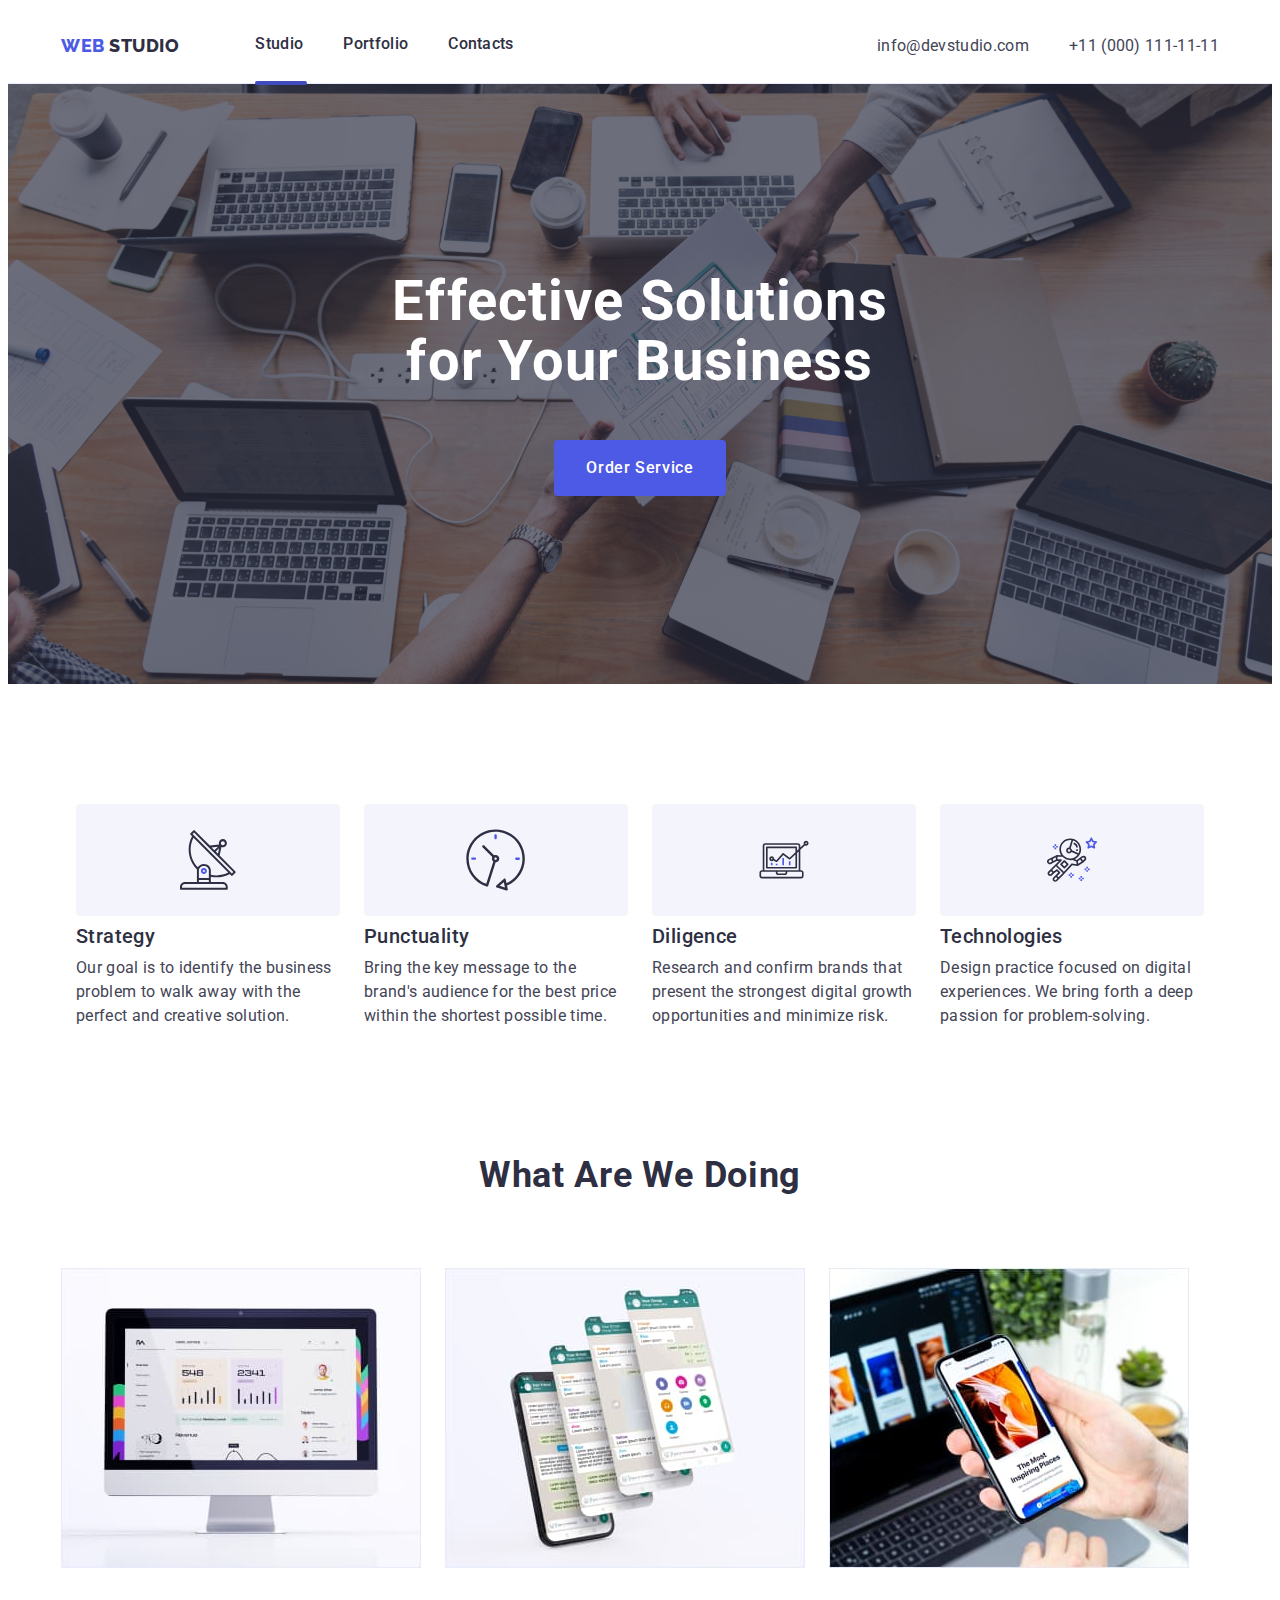
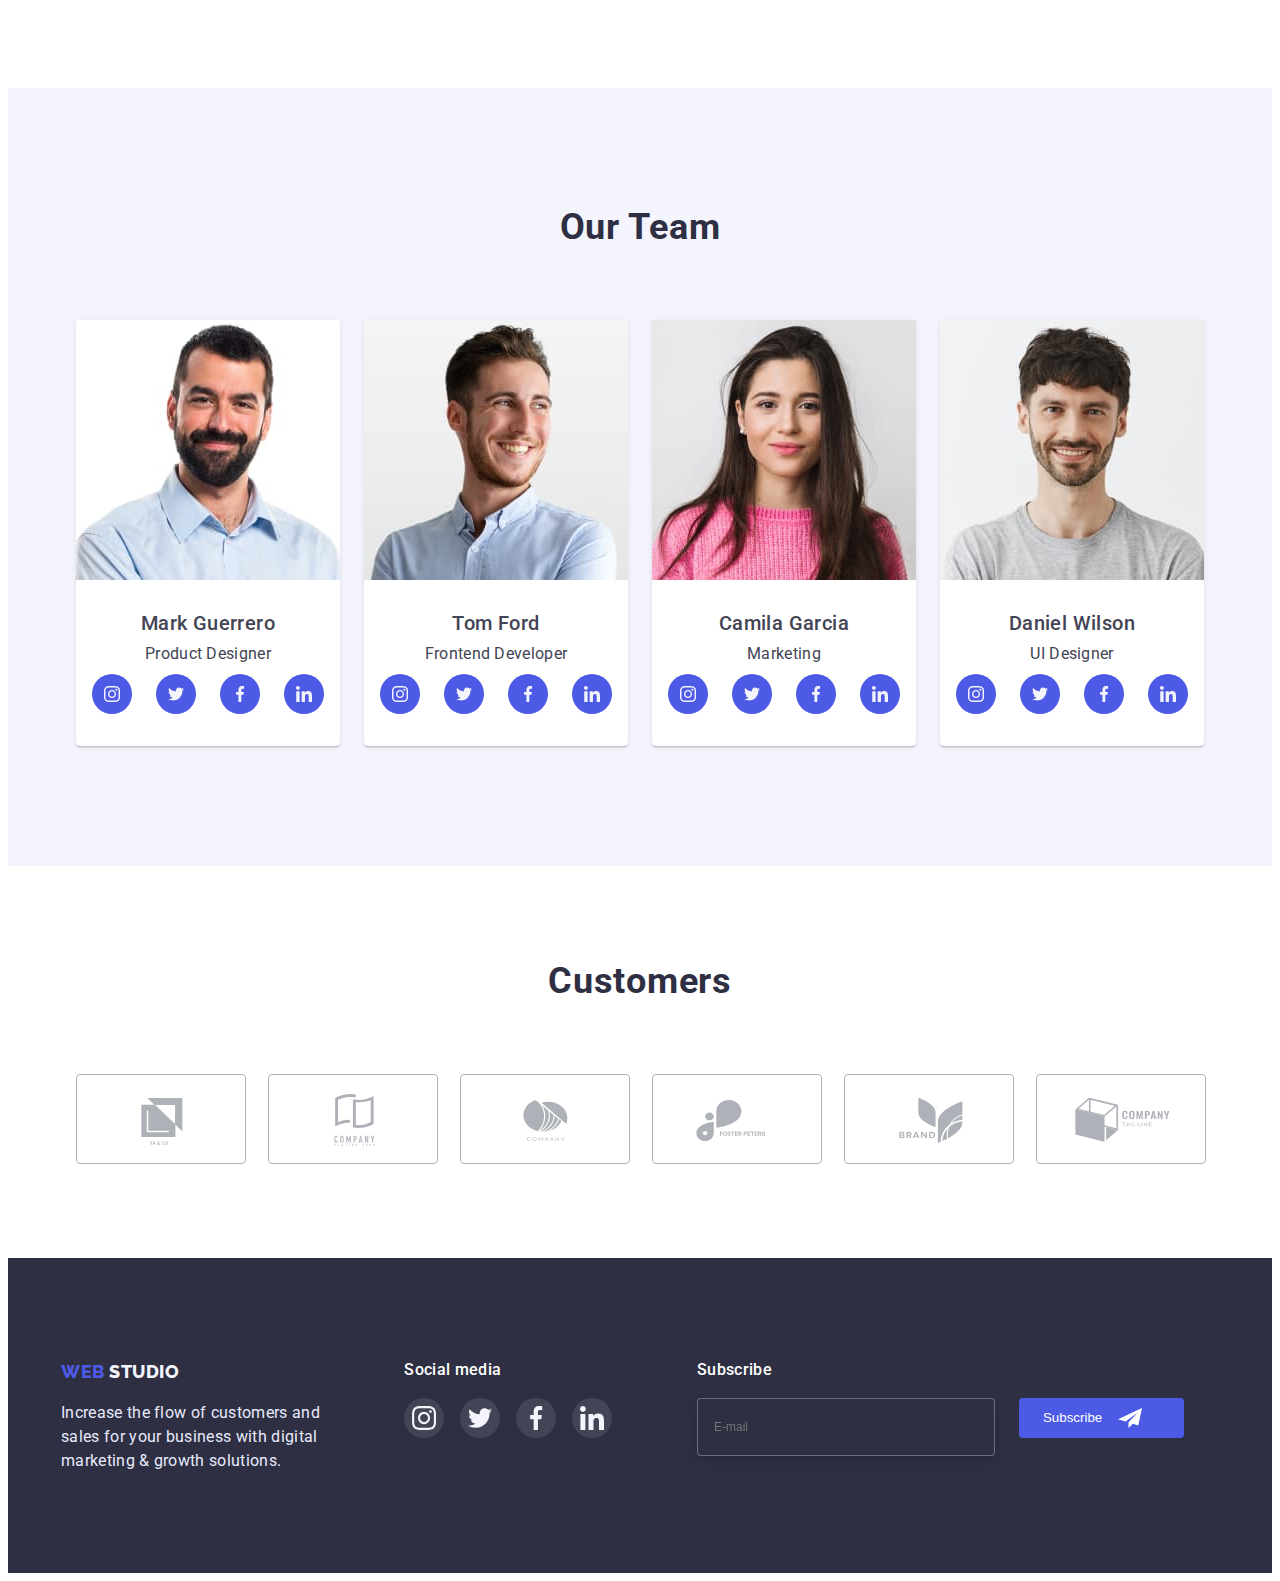
==== commit 3db72ab9: "fixed hw7" ====
--- a/index.html
+++ b/index.html
@@ -221,6 +221,7 @@
           <ul class="products-list list">
             <li class="products-list-item">
               <img
+                srcset="./images/comp.jpg 1x, ./images/compx2-min.jpg 2x"
                 src="./images/comp.jpg"
                 width="360"
                 height="300"
@@ -229,6 +230,7 @@
             </li>
             <li class="products-list-item">
               <img
+                srcset="./images/phones.jpg 1x, ./images/phonesx2-min.jpg 2x"
                 src="./images/phones.jpg"
                 width="360"
                 height="300"
@@ -237,6 +239,10 @@
             </li>
             <li class="products-list-item">
               <img
+                srcset="
+                  ./images/comp_phone.jpg       1x,
+                  ./images/comp_phonex2-min.jpg 2x
+                "
                 src="./images/comp_phone.jpg"
                 width="360"
                 height="300"
@@ -253,6 +259,7 @@
           <ul class="team-list-about list">
             <li class="team-list">
               <img
+                srcset="./images/mark.jpg 1x, ./images/markx2.jpg 2x"
                 src="./images/mark.jpg"
                 width="264"
                 height="260"
@@ -295,6 +302,7 @@
             </li>
             <li class="team-list">
               <img
+                srcset="./images/tom.jpg 1x, ./images/tomx2.jpg 2x"
                 src="./images/tom.jpg"
                 width="264"
                 height="260"
@@ -337,6 +345,7 @@
             </li>
             <li class="team-list">
               <img
+                srcset="./images/camila.jpg 1x, ./images/camilax2.jpg 2x"
                 src="./images/camila.jpg"
                 width="264"
                 height="260"
@@ -379,6 +388,7 @@
             </li>
             <li class="team-list">
               <img
+                srcset="./images/daniel.jpg 1x, ./images/danielx2.jpg 2x"
                 src="./images/daniel.jpg"
                 width="264"
                 height="260"
@@ -471,7 +481,7 @@
     <footer class="studio-footer">
       <div class="container">
         <div class="wrap">
-          <div class="left-footrer">
+          <div class="left-footer">
             <a
               class="logo-footer link-accent"
               href="./index.html"
--- a/css/styles.css
+++ b/css/styles.css
@@ -110,8 +110,8 @@
   display: flex;
   justify-content: space-between;
   padding: 24px 0 24px 0;
-  margin-right: -24px;
-  margin-left: -20px;
+  /* margin-right: -24px;
+  margin-left: -20px; */
 }
 /* .header-container {
   display: flex;
@@ -148,9 +148,9 @@
   cursor: pointer;
   fill: var(--white);
 }
-.mob-menu-list {
-  /* margin-bottom: 24px; */
-}
+/* .mob-menu-list {
+  margin-bottom: 24px;
+} */
 .mob-menu-item:not(:last-child) {
   margin-bottom: 40px;
 }
@@ -305,12 +305,42 @@
   .nav-list-item:not(:last-child) {
     margin-right: 40px;
   }
+  .nav-link.current::after {
+    content: '';
+    position: absolute;
+    width: 100%;
+    top: 178%;
+    left: 0;
+    border: 2px solid var(--accent);
+    border-radius: 2px;
+  }
+  .nav-contact {
+    font-style: normal;
+    font-size: 12px;
+    line-height: 1.16;
+    text-decoration: none;
+    letter-spacing: 0.02em;
+    padding: 24px 0 24px 0;
+    color: var(--textColor);
+  }
 }
 @media screen and (min-width: 1200px) {
+  .nav-contact {
+    font-style: normal;
+    font-size: 16px;
+    line-height: 1.5;
+    text-decoration: none;
+    letter-spacing: 0.02em;
+    padding: 24px 0 24px 0;
+    color: var(--textColor);
+  }
   .header-container {
     display: flex;
     justify-content: space-between;
     align-items: center;
+  }
+  .nav-list-item:not(:last-child) {
+    margin-right: 0;
   }
   .navigation-list {
     display: flex;
@@ -348,20 +378,28 @@
 
 /* ----------------------------------HERO------------------- */
 .hero-section {
-  padding: 188px 0;
-  background-image: url(../images/Dark-bg.png),
-    url(../images/people-office1.jpg);
+  padding: 112px 0;
+  background-image: url(../images/Dark-bg-mob.png),
+    url(../images/hero-mob-min.jpg);
   background-repeat: no-repeat;
-  background-size: 1440px 600px;
+  background-size: 428px 432px;
   background-position: center;
+}
+@media (min-device-pixel-ratio: 2),
+  (min-resolution: 192dpi),
+  (min-resolution: 2dppx) {
+  .hero-section {
+    background-image: url(../images/Dark-bg-mobx2.png),
+      url(../images/hero-mobx2-min.jpg);
+  }
 }
 .hero-wrap {
   text-align: center;
 }
 .hero-title {
-  width: 496px;
-  font-size: 56px;
-  line-height: 1.07;
+  width: 320px;
+  font-size: 36px;
+  line-height: calc(40 / 36);
   text-align: center;
   margin: 0 auto;
   letter-spacing: 0.02em;
@@ -389,6 +427,52 @@
   background-color: var(--accent);
   cursor: pointer;
 }
+@media screen and (min-width: 768px) {
+  .hero-section {
+    padding: 106px 0;
+    background-image: url(../images/Dark-bg-tab.png),
+      url(../images/hero-tab-min.jpg);
+    background-repeat: no-repeat;
+    background-size: 768px 436px;
+    background-position: center;
+  }
+  @media (min-device-pixel-ratio: 2),
+    (min-resolution: 192dpi),
+    (min-resolution: 2dppx) {
+    .hero-section {
+      background-image: url(../images/Dark-bg-tabx2.png),
+        url(../images/hero-tabx2-min.jpg);
+    }
+  }
+  .hero-title {
+    width: 496px;
+    font-size: 56px;
+    line-height: 1.07;
+    text-align: center;
+    margin: 0 auto;
+    letter-spacing: 0.02em;
+    color: var(--white);
+  }
+}
+
+@media screen and (min-width: 1200px) {
+  .hero-section {
+    padding: 188px 0;
+    background-image: url(../images/Dark-bg-desk.png),
+      url(../images/people-office1.jpg);
+    background-repeat: no-repeat;
+    background-size: 1440px 600px;
+    background-position: center;
+  }
+  @media (min-device-pixel-ratio: 2),
+    (min-resolution: 192dpi),
+    (min-resolution: 2dppx) {
+    .hero-section {
+      background-image: url(../images/Dark-bg-deskx2.png),
+        url(../images/people-officex2-min.jpg);
+    }
+  }
+}
 /* ----------------------------------ABOUT STUDIO */
 .about-studio {
   padding: 96px 0;
@@ -833,7 +917,7 @@
   background: #2e2f42;
   border-radius: 4px;
   height: 40px;
-  width: 398px;
+  width: 100%;
   border-radius: 4px;
   padding: 8px 16px;
   color: rgba(255, 255, 255, 0.6);
@@ -1007,284 +1091,217 @@
     color: var(--footerText);
     margin-top: 16px;
   }
-}
-/* --------------------------------------BACKDROP-------------------------------------------*/
-.backdrop {
-  position: fixed;
-  top: 0;
-  width: 100%;
-  height: 100%;
-  background-color: rgba(46, 47, 66, 0.4);
-  transition: opacity 300ms linear, visibility 300ms linear;
-}
-.backdrop.is-hidden .modal {
-  transform: translate(-50%, -50%) scale(0);
-}
-.modal {
-  position: absolute;
-  width: 408px;
-  min-height: 584px;
-  background-color: #fcfcfc;
-  box-shadow: 0px 1px 1px rgba(0, 0, 0, 0.14), 0px 1px 3px rgba(0, 0, 0, 0.12),
-    0px 2px 1px rgba(0, 0, 0, 0.2);
-  border-radius: 4px;
-  top: 50%;
-  left: 50%;
-
-  padding: 24px;
-  transition: transform 300ms linear;
-
-  transform: translate(-50%, -50%) scale(1);
-}
-/* @media screen and (min-width: 768px) {
+  .right-footer {
+    margin-bottom: 0px;
+  }
+  .footer-text {
+    line-height: 24px;
+    letter-spacing: 0.02em;
+    color: var(--footerText);
+    margin-top: 16px;
+    margin-bottom: 0px;
+  }
+
+  /* --------------------------------------BACKDROP-------------------------------------------*/
+  .backdrop {
+    position: fixed;
+    top: 0;
+    width: 100%;
+    height: 100%;
+    background-color: rgba(46, 47, 66, 0.4);
+    transition: opacity 300ms linear, visibility 300ms linear;
+  }
+  .backdrop.is-hidden .modal {
+    transform: translate(-50%, -50%) scale(0);
+  }
   .modal {
-    width: 408px;
+    position: absolute;
+    width: 392px;
     min-height: 586px;
-    position: absolute;
-
     background-color: #fcfcfc;
-    box-shadow: 0px 1px 1px rgba(0, 0, 0, 0.14), 0px 1px 3px rgba(0, 0, 0, 0.12),
-      0px 2px 1px rgba(0, 0, 0, 0.2);
+    box-shadow: 0px 1px 1px rgb(0 0 0 / 14%), 0px 1px 3px rgb(0 0 0 / 12%),
+      0px 2px 1px rgb(0 0 0 / 20%);
     border-radius: 4px;
     top: 50%;
     left: 50%;
-
-    padding: 23px;
+    padding: 18px;
     transition: transform 300ms linear;
-
     transform: translate(-50%, -50%) scale(1);
   }
-} */
-.modal-btn {
-  display: flex;
-  justify-content: center;
-  align-items: center;
-  width: 24px;
-  height: 24px;
-  background: #e7e9fc;
-  border: 1px solid rgba(0, 0, 0, 0.1);
-  border-radius: 50%;
-  margin-left: auto;
-  transition: background-color 250ms cubic-bezier(0.4, 0, 0.2, 1);
-}
-.modal-btn:hover,
-.modal-btn:focus {
-  background-color: var(--accent);
-  cursor: pointer;
-  fill: var(--white);
-}
-.modal-form-text {
-  font-weight: 500;
-  font-size: 16px;
-  line-height: 1.5;
-  text-align: center;
-  letter-spacing: 0.02em;
-  color: #2e2f42;
-  padding: 8px;
-}
-
-.modal-wrapper {
-  margin-bottom: 8px;
-}
-.label {
-  font-size: 12px;
-  line-height: 1.16;
-  letter-spacing: 0.04em;
-  padding-bottom: 4px;
-
-  display: flex;
-  align-items: center;
-  position: relative;
-}
-.label span {
-  width: 16px;
-  height: 16px;
-  border: 1.25px solid #2e2f42;
-  border-radius: 2px;
-  margin-right: 8px;
-  display: flex;
-  align-items: center;
-  justify-content: center;
-  fill: transparent;
-}
-.modal-form-wrap {
-  display: flex;
-  flex-direction: column;
-  position: relative;
-}
-.modal-input {
-  width: 360px;
-  height: 40px;
-  padding-left: 35px;
-  border-radius: 4px;
-  outline: none;
-  border: 1px solid rgba(33, 33, 33, 0.2);
-  background-color: #fcfcfc;
-}
-.modal-input:focus {
-  border-color: var(--bgColor);
-}
-.modal-input:focus + .modal-form-icon {
-  fill: var(--bgColor);
-}
-.modal-form-icon {
-  position: absolute;
-  left: 5%;
-  top: 50%;
-  transform: translateY(-50%);
-}
-.modal-form-textarea {
-  width: 360px;
-  height: 120px;
-  font-size: 12px;
-  line-height: 1.16;
-  padding: 8px 16px;
-  outline: none;
-  letter-spacing: 0.04em;
-  resize: none;
-  color: rgba(117, 117, 117, 0.5);
-  border: 1px solid rgba(33, 33, 33, 0.2);
-}
-.modal-form-textarea:focus {
-  border-color: var(--bgColor);
-}
-.policy-input {
-  margin-bottom: 24px;
-}
-.modal-checkbox {
-  margin-right: 8px;
-}
-.modal-checkbox:checked + .label span {
-  background-color: var(--bgColor);
-  border: none;
-  fill: #ffffff;
-}
-
-.policy-link {
-  text-decoration: underline;
-  color: var(--bgColor);
-  display: inline-block;
-}
-.modal-btn-send {
-  display: block;
-  margin: auto;
-  width: 169px;
-  height: 56px;
-  background-color: var(--bgColor);
-  box-shadow: 0px 4px 4px rgba(0, 0, 0, 0.15);
-  border-radius: 4px;
-  border: none;
-  color: var(--white);
-  transition: background-color 250ms cubic-bezier(0.4, 0, 0.2, 1);
-}
-.modal-btn-send:hover,
-.modal-btn-send:focus {
-  background-color: var(--accent);
-  cursor: pointer;
-}
-/* ---------------------- PORTFOLIO.HTML-------------------------- */
-.main-portfolio {
-  padding-top: 96px;
-}
-.header-portfolio {
-  font-weight: 500;
-  font-size: 20px;
-  line-height: 1.2;
-  letter-spacing: 0.02em;
-  color: #2e2f42;
-}
-.text-portfolio {
-  font-weight: 400;
-  font-size: 16px;
-  line-height: 1.5;
-  letter-spacing: 0.02em;
-  color: #434455;
-  padding-top: 8px;
-}
-.portfolio-img {
-  width: 396px;
-  height: 300px;
-}
-.btn-list {
-  display: flex;
-  flex-wrap: wrap;
-  justify-content: center;
-  gap: 24px;
-
-  margin-bottom: 48px;
-}
-.btn-filter {
-  font-family: 'Roboto';
-  font-family: inherit;
-  font-weight: 500;
-  font-size: 16px;
-  line-height: 1.5;
-  letter-spacing: 0.04em;
-  color: var(--bgColor);
-  background: var(--secondary);
-  cursor: pointer;
-  padding: 12px 24px;
-  border: 0px;
-  border-radius: 4px;
-  transition: background-color 250ms cubic-bezier(0.4, 0, 0.2, 1),
-    color 250ms cubic-bezier(0.4, 0, 0.2, 1),
-    box-shadow 250ms cubic-bezier(0.4, 0, 0.2, 1);
-}
-.btn-filter:hover,
-.btn-filter:focus {
-  color: var(--white);
-  background-color: var(--bgColor);
-  box-shadow: 0px 3px 1px rgba(0, 0, 0, 0.1), 0px 2px 1px rgba(0, 0, 0, 0.08),
-    0px 2px 2px rgba(0, 0, 0, 0.12);
-  border-radius: 4px;
-}
-.samples {
-  display: flex;
-  justify-content: center;
-  flex-wrap: wrap;
-  row-gap: 48px;
-  padding-bottom: 48px;
-}
-.sample-item {
-  border: 1px solid #e7e9fc;
-  transition: box-shadow 250ms cubic-bezier(0.4, 0, 0.2, 1);
-}
-.sample-item:hover,
-.sample-item:focus {
-  border: 1px solid #f4f4fd;
-  box-shadow: 0px 1px 6px rgba(46, 47, 66, 0.08),
-    0px 1px 1px rgba(46, 47, 66, 0.16), 0px 2px 1px rgba(46, 47, 66, 0.08);
-}
-.sample-wrap {
-  position: relative;
-  overflow: hidden;
-}
-.sample-text {
-  position: absolute;
-  top: 0;
-  left: 0;
-  color: var(--secondary);
-  line-height: 1.5;
-  letter-spacing: 0.02em;
-  background-color: var(--bgColor);
-  height: 100%;
-  padding: 40px 32px;
-  transform: translateY(100%);
-  transition: 250ms cubic-bezier(0.4, 0, 0.2, 1);
-}
-.sample-item:hover .sample-text {
-  transform: translateY(0);
-}
-.wrapper {
-  padding: 32px 0 32px 16px;
-}
-@media screen and (min-width: 768px) {
-  .samples {
-    display: flex;
-    flex-wrap: wrap;
-    row-gap: 72px;
-    column-gap: 24px;
-    /* justify-content: center; */
+
+  .modal-btn {
+    display: flex;
+    justify-content: center;
+    align-items: center;
+    width: 24px;
+    height: 24px;
+    background: #e7e9fc;
+    border: 1px solid rgba(0, 0, 0, 0.1);
+    border-radius: 50%;
+    margin-left: auto;
+    transition: background-color 250ms cubic-bezier(0.4, 0, 0.2, 1);
+  }
+  .modal-btn:hover,
+  .modal-btn:focus {
+    background-color: var(--accent);
+    cursor: pointer;
+    fill: var(--white);
+  }
+  .modal-form-text {
+    font-weight: 500;
+    font-size: 16px;
+    line-height: 1.5;
+    text-align: center;
+    letter-spacing: 0.02em;
+    color: #2e2f42;
+    margin-top: 24px;
+    margin-bottom: 8px;
+    /* padding: 8px; */
+  }
+
+  .modal-wrapper {
+    margin-bottom: 8px;
+  }
+  .label {
+    font-size: 12px;
+    line-height: 1.16;
+    letter-spacing: 0.04em;
+    margin-bottom: 4px;
+    /* padding-top: 16px; */
+    margin-top: 8px;
+    display: flex;
+    align-items: center;
+    position: relative;
+  }
+
+  .label span {
+    width: 16px;
+    height: 16px;
+    border: 1.25px solid #2e2f42;
+    border-radius: 2px;
+    margin-right: 8px;
+    display: flex;
+    align-items: center;
+    justify-content: center;
+    fill: transparent;
+  }
+  .modal-form-wrap {
+    display: flex;
+    flex-direction: column;
+    position: relative;
+  }
+  .modal-input {
+    width: 360px;
+    height: 40px;
+    padding-left: 35px;
+    border-radius: 4px;
+    outline: none;
+    border: 1px solid rgba(33, 33, 33, 0.2);
+    background-color: #fcfcfc;
+  }
+  .modal-input:focus {
+    border-color: var(--bgColor);
+  }
+  .modal-input:focus + .modal-form-icon {
+    fill: var(--bgColor);
+  }
+  .modal-form-icon {
+    position: absolute;
+    left: 5%;
+    top: 50%;
+    transform: translateY(-50%);
+  }
+  .modal-form-textarea {
+    width: 360px;
+    height: 120px;
+    font-size: 12px;
+    line-height: 1.16;
+    padding: 8px 16px;
+    border-radius: 4px;
+    outline: none;
+    letter-spacing: 0.04em;
+    resize: none;
+    color: rgba(117, 117, 117, 0.5);
+    border: 1px solid rgba(33, 33, 33, 0.2);
+  }
+  .modal-form-textarea:focus {
+    border-color: var(--bgColor);
+  }
+  .policy-input {
+    margin-bottom: 24px;
+  }
+  .modal-checkbox {
+    margin-right: 8px;
+  }
+  .modal-checkbox:checked + .label span {
+    background-color: var(--bgColor);
+    border: none;
+    fill: #ffffff;
+  }
+
+  .policy-link {
+    text-decoration: underline;
+    color: var(--bgColor);
+    display: inline-block;
+  }
+  .modal-btn-send {
+    display: block;
+    margin: auto;
+    width: 169px;
+    height: 56px;
+    background-color: var(--bgColor);
+    box-shadow: 0px 4px 4px rgba(0, 0, 0, 0.15);
+    border-radius: 4px;
+    border: none;
+    color: var(--white);
+    transition: background-color 250ms cubic-bezier(0.4, 0, 0.2, 1);
+  }
+  .modal-btn-send:hover,
+  .modal-btn-send:focus {
+    background-color: var(--accent);
+    cursor: pointer;
+  }
+  @media screen and (min-width: 768px) {
+    .modal {
+      width: 408px;
+      min-height: 584px;
+      position: absolute;
+
+      background-color: #fcfcfc;
+      box-shadow: 0px 1px 1px rgba(0, 0, 0, 0.14),
+        0px 1px 3px rgba(0, 0, 0, 0.12), 0px 2px 1px rgba(0, 0, 0, 0.2);
+      border-radius: 4px;
+      top: 50%;
+      left: 50%;
+
+      padding: 23px;
+      transition: transform 300ms linear;
+
+      transform: translate(-50%, -50%) scale(1);
+    }
+  }
+  /* ---------------------- PORTFOLIO.HTML-------------------------- */
+  .main-portfolio {
+    padding-top: 96px;
+  }
+  .header-portfolio {
+    font-weight: 500;
+    font-size: 20px;
+    line-height: 1.2;
+    letter-spacing: 0.02em;
+    color: #2e2f42;
+  }
+  .text-portfolio {
+    font-weight: 400;
+    font-size: 16px;
+    line-height: 1.5;
+    letter-spacing: 0.02em;
+    color: #434455;
+    padding-top: 8px;
+  }
+  .portfolio-img {
+    width: 396px;
+    height: 300px;
   }
   .btn-list {
     display: flex;
@@ -1292,38 +1309,120 @@
     justify-content: center;
     gap: 24px;
 
-    margin-bottom: 64px;
-  }
-  .portfolio-img {
-    width: 356px;
-    height: 300px;
-  }
-}
-
-@media screen and (min-width: 1200px) {
-  .container {
-    max-width: 1158px;
-    padding-left: 15px;
-    padding-right: 15px;
-    box-sizing: content-box;
-  }
-  .main-portfolio {
-    padding-top: 96px;
-  }
-  .portfolio-img {
-    width: 360px;
-    height: 300px;
-  }
-
+    margin-bottom: 48px;
+  }
+  .btn-filter {
+    font-family: 'Roboto';
+    font-family: inherit;
+    font-weight: 500;
+    font-size: 16px;
+    line-height: 1.5;
+    letter-spacing: 0.04em;
+    color: var(--bgColor);
+    background: var(--secondary);
+    cursor: pointer;
+    padding: 12px 24px;
+    border: 0px;
+    border-radius: 4px;
+    transition: background-color 250ms cubic-bezier(0.4, 0, 0.2, 1),
+      color 250ms cubic-bezier(0.4, 0, 0.2, 1),
+      box-shadow 250ms cubic-bezier(0.4, 0, 0.2, 1);
+  }
+  .btn-filter:hover,
+  .btn-filter:focus {
+    color: var(--white);
+    background-color: var(--bgColor);
+    box-shadow: 0px 3px 1px rgba(0, 0, 0, 0.1), 0px 2px 1px rgba(0, 0, 0, 0.08),
+      0px 2px 2px rgba(0, 0, 0, 0.12);
+    border-radius: 4px;
+  }
   .samples {
     display: flex;
+    justify-content: center;
     flex-wrap: wrap;
-    column-gap: 24px;
     row-gap: 48px;
-    padding-bottom: 120px;
-  }
-
+    padding-bottom: 48px;
+  }
+  .sample-item {
+    border: 1px solid #e7e9fc;
+    transition: box-shadow 250ms cubic-bezier(0.4, 0, 0.2, 1);
+  }
+  .sample-item:hover,
+  .sample-item:focus {
+    border: 1px solid #f4f4fd;
+    box-shadow: 0px 1px 6px rgba(46, 47, 66, 0.08),
+      0px 1px 1px rgba(46, 47, 66, 0.16), 0px 2px 1px rgba(46, 47, 66, 0.08);
+  }
+  .sample-wrap {
+    position: relative;
+    overflow: hidden;
+  }
+  .sample-text {
+    position: absolute;
+    top: 0;
+    left: 0;
+    color: var(--secondary);
+    line-height: 1.5;
+    letter-spacing: 0.02em;
+    background-color: var(--bgColor);
+    height: 100%;
+    padding: 40px 32px;
+    transform: translateY(100%);
+    transition: 250ms cubic-bezier(0.4, 0, 0.2, 1);
+  }
+  .sample-item:hover .sample-text {
+    transform: translateY(0);
+  }
   .wrapper {
     padding: 32px 0 32px 16px;
   }
-}
+  @media screen and (min-width: 768px) {
+    .samples {
+      display: flex;
+      flex-wrap: wrap;
+      row-gap: 72px;
+      column-gap: 24px;
+      /* justify-content: center; */
+    }
+    .btn-list {
+      display: flex;
+      flex-wrap: wrap;
+      justify-content: center;
+      gap: 24px;
+
+      margin-bottom: 64px;
+    }
+    .portfolio-img {
+      width: 356px;
+      height: 300px;
+    }
+  }
+
+  @media screen and (min-width: 1200px) {
+    .container {
+      max-width: 1158px;
+      padding-left: 15px;
+      padding-right: 15px;
+      box-sizing: content-box;
+    }
+    .main-portfolio {
+      padding-top: 96px;
+    }
+    .portfolio-img {
+      width: 360px;
+      height: 300px;
+    }
+
+    .samples {
+      display: flex;
+      flex-wrap: wrap;
+      column-gap: 24px;
+      row-gap: 48px;
+      padding-bottom: 120px;
+    }
+
+    .wrapper {
+      padding: 32px 0 32px 16px;
+    }
+  }
+}
